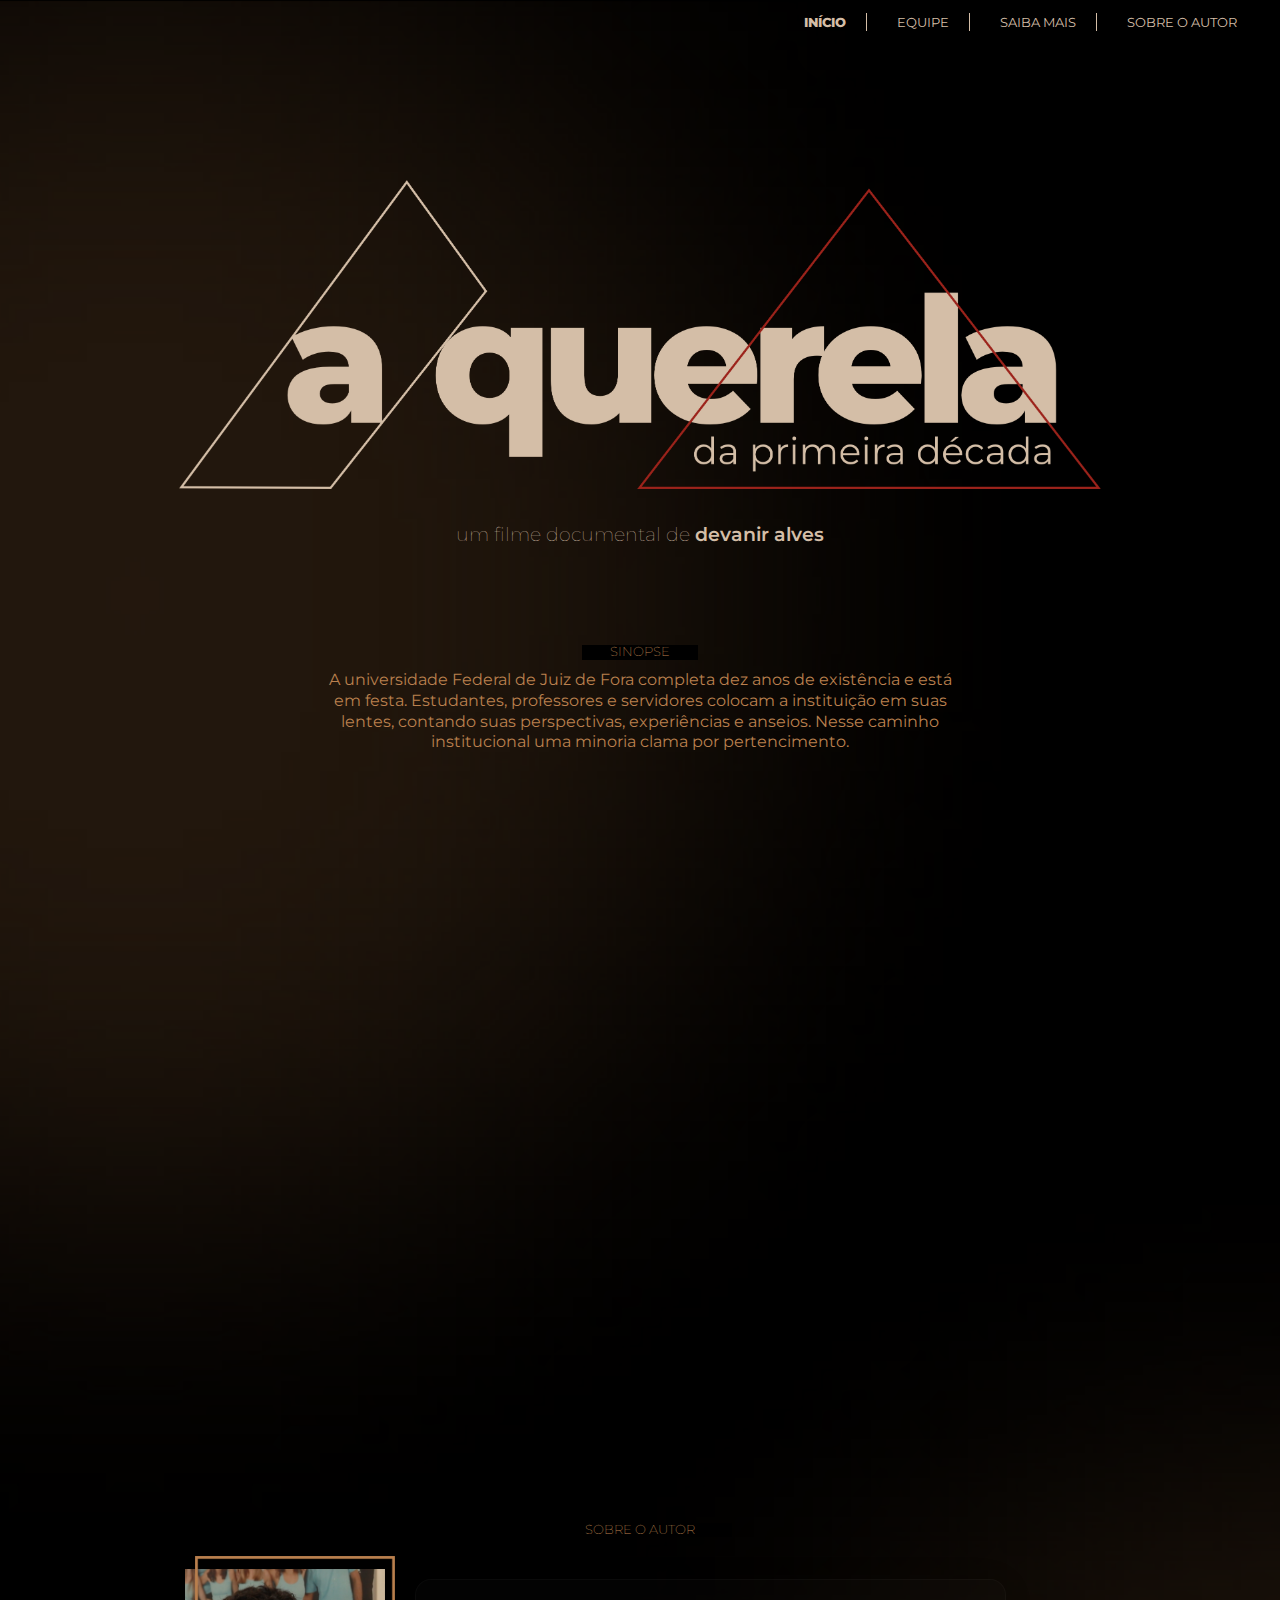
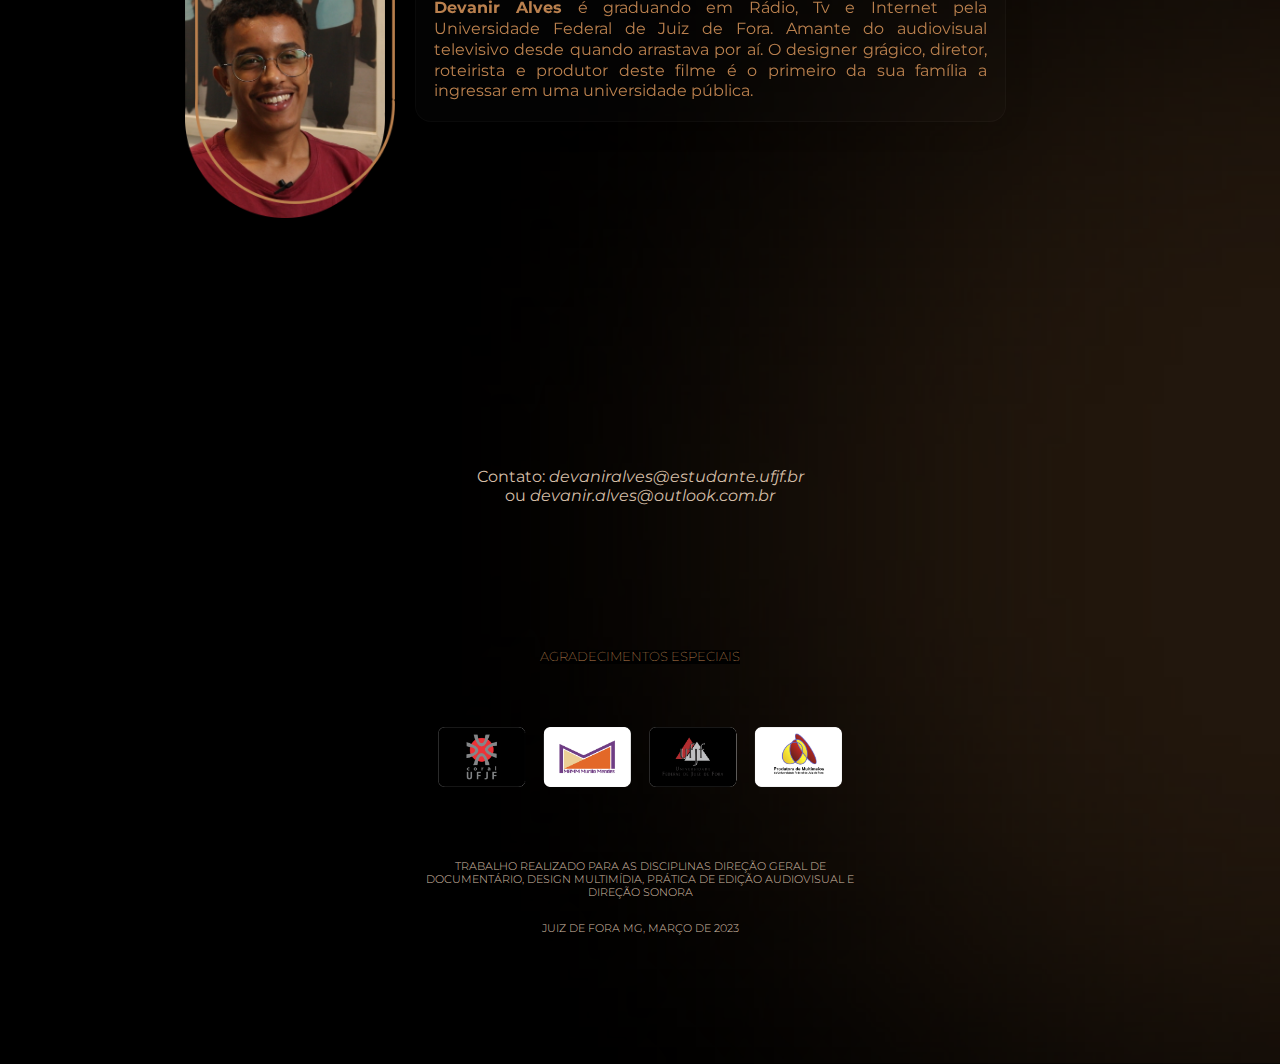
==== index.html @ d8e858ac "some changes" ====
<!DOCTYPE html>
<html lang="en">
<head>
    <meta charset="UTF-8">
    <meta http-equiv="X-UA-Compatible" content="IE=edge">
    <meta name="viewport" content="width=device-width, initial-scale=1.0">
    <link rel="stylesheet" href="css/style-basic.css">
    <link rel="stylesheet" href="css/style-index.css">
    <link rel="stylesheet" href="css/normalize.css">
    <link rel="stylesheet" href="css/responsive/responsive.css">
    <link rel="preconnect" href="https://fonts.googleapis.com">
    <link rel="preconnect" href="https://fonts.gstatic.com" crossorigin>
    <link href="https://fonts.googleapis.com/css2?family=Cinzel:wght@400;500&family=Lato:wght@300;400&family=Montserrat:wght@400;600;900&display=swap" rel="stylesheet">
    <!--[if lt IE 9]>
	<script src="https://cdnjs.cloudflare.com/ajax/libs/html5shiv/3.7.3/html5shiv-printshiv.min.js></script>
<![endif]-->
    <title>A querela</title>
</head>
<body>

    <header>
        <nav id="menu">
            <ul>
                <li><a id="index" href="index.html"> início </a></li>
                <li><a id="equipe" href="equipe.html"> equipe </a></li>
                <li><a id="saibamais" href="saibamais.html"> saiba mais </a></li>
                <li id="about-author"><a id="about" href="#author"> sobre o autor </a></li>
            </ul>
        </nav>

        <div id="area-logo">
            <div id="logo">
                <h1>a querela - da primeira década</h1>
                <img src="images/logo.png" alt="logo do documentário.">
            </div>
            <h3>um filme documental de <strong>devanir alves</strong></h3>
        </div>
    </header>

    <div class="shield-top">
        <img  id="shield-top" src="images/duplo-escudo.png">
    </div>

    <section id="sinopse">
        <h2>sinopse</h2>
        <p>
            A universidade Federal de Juiz de Fora completa dez anos de existência e está em festa. Estudantes, professores e servidores colocam a instituição em suas lentes, contando suas perspectivas, experiências e anseios. Nesse caminho institucional uma minoria clama por pertencimento.
        </p>
    </section>

    <section id="video-container">
        <iframe id="video" width="700" height="455" src="https://www.youtube.com/embed/ujbwPaSv5Ak" title="YouTube video player" frameborder="0" allow="accelerometer; autoplay; clipboard-write; encrypted-media; gyroscope; picture-in-picture; web-share" allowfullscreen></iframe>
        
        <div class="video-imgs">
            <img  id="cut-shield" src="images/escudo-cortado.png">
        </div>
    </section>

    <div class="author-img">
        <img  id="cut-shield" src="images/escudo-cortado.png">
    </div>

    <section id="author">

        <h2>sobre o autor</h2>
        <div id="author-content">
            <div id="author-photo">
                <img src="images/foto-devanir.png" alt="imagem do autor do documentário.">
                <img id="img-shield" src="images/escudo.png" alt="escudo do autor">
            </div>
            <div id="author-resume">
                <p>
                    <strong>Devanir Alves</strong> é graduando em Rádio, Tv e Internet pela Universidade Federal de Juiz de Fora. Amante do audiovisual televisivo desde quando arrastava por aí. O designer grágico, diretor, roteirista e produtor deste filme é o primeiro da sua família a ingressar em uma universidade pública.
                </p>
            </div>
        </div>
        <div id="author-contact">
            <p>
                Contato: <em>devaniralves@estudante.ufjf.br</em> 
            </p>
            <p>
                ou <em>devanir.alves@outlook.com.br</em> 
            </p>
        </div>
    </section>

    <footer>
        <h1>Agradecimentos especiais</h1>
        <img src="images/logod.png" alt="">
        <h3>Trabalho realizado para as disciplinas Direção Geral de Documentário, Design Multimídia, Prática de Edição Audiovisual e Direção Sonora</h3>
        <h2>juiz de fora mg, março de 2023</h2>
    </footer>

    <div class="back-imgs">
        <img  id="double-shield" src="images/duplo-escudo.png">
    </div>


</body>
</html>
---- css/style-basic.css ----
* {
    margin: 0;
    padding: 0;
}

body {
    font-family: 'Montserrat', 'Cinzel', sans-serif;
    background: #000 url(../images/background.png) no-repeat center;
    background-size: cover;
    margin: 5%;
    color: #D4BEA7;
    display: flex;
    flex-direction: column;
}

nav a:visited {
    color: #D4BEA7;
}

nav a:hover {
    font-weight: 800;
}

nav a {
    text-decoration: none;
    text-transform: uppercase;
    font-size: 0.8em;
    color: #D4BEA7;
}

nav ul {
    list-style: none;
    margin: 1%;
    float: right;
}

nav ul li {
    float: left;
    margin-right: 10px;
    border-right: 1px solid #D4BEA7;
    padding: 0 20px;
}

#about-author {
    border-right: 0px;
}

footer {
    width: 90%;
    margin-left: 5%;
    margin-right: 5%;
    margin-top: 5%;
    margin-bottom: 3%;
    display: flex;
    flex-direction: column;
    align-items: center;
}

footer h2 {
    text-align: center;
    margin-bottom: 1%;
    font-size: 0.7em;
    font-weight: 300;
    text-transform: uppercase;
}

footer h3 {
    text-align: center;
    font-size: 0.7em;
    font-weight: 300;
    text-transform: uppercase;
    margin: 2% 30%;
}

footer img {
    width: 35%;
    margin-top: 40px;
    margin-bottom: 50px;
    align-items: center;
}

footer h1 {
    text-transform: uppercase;
    font-weight: 200;
    font-size: 0.8em;
    text-align: center;
    margin: 2% 15%;
    background-color: #000;
    color: #BA804E;
}
---- css/style-index.css ----
#area-logo {
    width: 90%;
    display: flex;
    flex-direction: column;
    margin-left: 5%;
    margin-right: 5%;
    margin-top: 110px;
    margin-bottom: 30px;
    align-items: center;
}

#logo img {
    width: 80%;
    margin-left: 10%;
    margin-right: 10%;
    margin-top: -10px;
    align-items: center;
}

#area-logo h1 {
    text-indent: -9999px;
}

#area-logo h3{
    margin-top: 30px;
    margin-bottom: 20px;
    text-align: center;
    color: #D4BEA7;
    font-weight: 100;
    font-size: 1.2em;
}

#area-logo h3 strong {
    font-weight: 600;
}

section {
    float: left;
    display: flex;
    flex-direction: column;
    margin-left: 5%;
    margin-right: 5%;
    margin-top: 20px;
}

#sinopse {
    width: 90%;
    margin-bottom: 10px;
}

#sinopse h2 {
    padding: -5px 10px;
    margin-bottom: 10px;
    margin-left: 45%;
    margin-right: 45%;
    text-transform: uppercase;
    font-weight: 200;
    font-size: 0.8em;
    text-align: center;
    background-color: #000;
    color: #BA804E;
}

#sinopse p {
    padding: 0 250px;
    text-align: center;
    font-size: 1em;
    color: #BA804E;
    line-height: 1.3;
}


#video-container {
    width: 90%;
    align-items: center;
    margin-bottom: -150px;
}

#author {
    width: 90%;
}

#author-content {
    width: 80%;
    margin-left: 7%;
    display: flex;
    flex-direction: row;
}

#author img {
    margin-left: 20px;
    padding: 20px;
    width: 200px;
    float: left;
}

#author h2 {
    padding: -5px 10px;
    text-transform: uppercase;
    font-weight: 200;
    font-size: 0.8em;
    text-align: center;
    margin: 1% 42%;
    background-color: #000;
    color: #BA804E;
}

#author-resume {
    float: left;
    width: 60%;
    height: 60%;
    margin-top: 30px;
    margin-left: 0px;
    padding: 2% 2%;
    color: #BA804E;
    line-height: 1.3;
    text-align: justify;
    background: rgba(255, 255, 255, 0.01);
    border-radius: 16px;
    box-shadow: 0 4px 30px rgba(0, 0, 0, 0.1);
    backdrop-filter: blur(4.1px);
    -webkit-backdrop-filter: blur(4.1px);
    border: 1px solid rgba(255, 255, 255, 0.03);
}

#author-contact {
    margin-top: 20%;
    margin-bottom: 5%;
    text-align: center;
}

img#img-shield {
    margin-left: -230px;
    margin-top: -13px;
}


.back-imgs {
    width:20%;
    height: 20%;
    margin-top: -270px;
    margin-left: 1110px;
    overflow: hidden;
}

#double-shield {
    width: 400px;
}

.video-imgs {
    width:200px;
    height: 433px;
    margin-top: -420px;
    margin-left: 1200px;
    overflow: hidden;
}

.author-img {
    width:250px;
    height: 433px;
    margin-top: 300px;
    margin-bottom: -260px;
    margin-left: -120px;
    overflow: hidden;
}

#cut-shield {
    width: 250px;
}

#shield-top {
    width: 400px;
}

.shield-top {
    width:450px;
    height: 433px;
    margin-bottom: -320px;
    margin-left: -250px;
    overflow: hidden;
}

nav#menu a#index{
    font-weight: 800;
}
---- css/responsive/responsive.css ----
@media (max-width: 1357px) {
    .back-imgs {
        width: 0px;
        height: 350px;
    }

    .shield-top {
        width: 0px;
        height: 350px;
    }

    .video-imgs {
        width: 0px;
        height: 350px;
    }

    #double-shield {
        width: 0px;
    }

    .author-igm {
        width: 0px;
        height: 350px;
    }


    #cut-shield {
        width: 0px;
    }

    #shield-top {
        width: 0px;
    }

    iframe {
        width: 60%;
    }
}

@media (max-width: 1049px) {
    #img-shield {
        width: 0px;
        height: 0px;
    }

    #sinopse p {
        padding: 0 150px;
    }

    #description {
        font-size: 1em;
    }

    #contents img {
        width: 70%;
    height: 70%;
    }

    .video-imgs {
        height: 500px;
    }
}

@media (max-width: 850px) {
    iframe {
        width: 70%;
    }

    #author-content {
        width: 90%;
    }

    section ul {
        align-items: center;
        width: 70%;
        margin-left: 8%;
        margin-right: 10%;
    }

    .right-content {
        width: 60%;
        margin-left: 30%;
    }

    .left-content {
        width: 60%;
    }
}

@media (max-width: 750px){

    #sinopse h2 {
        margin-top: 50%;
    }

    #sinopse p {
        padding: 0 5px;
        text-align: center;
        font-size: 1em;
        color: #BA804E;
        line-height: 1.3;
        margin-top: 3%;
    }

    iframe {
        width: 80%;
        margin-bottom: 40%;
    }

    #author h2 {
        margin: 1% 40%;
    }

    #author-content {
        width: 90%;
    }

    #author-contact {
        margin-top: 130px;
    }

    footer h3 {
        margin: 20px 240px;
    }

    #double-shield {
        width: 0px;
    }

    #cut-shield {
        width: 0px;
    }

    #shield-top {
        width: 0px;
    }

    #production {
        margin-top: 400px;
        margin-bottom: 400px;
        width: 690px;
        margin-left: 30px;
        align-items: center;
    }

    #production h2 {
        padding: -1px 3px;
        text-align: center;
        margin: 10px 210px;
    }

    #divulgation h2 {
        padding: -1px 3px;
        text-align: center;
        margin: 10px 420px;
        align-items: center;
    }

    #divulgation {
        width: 690px;
        margin-top: 200px;
        margin-left: 30px;
        align-items: center;
    }

    #thank {
        width: 690px;
        margin-top: 100px;
        margin-left: 30px;
        align-items: center;
    }

    #making-off {
        width: 690px;
        margin-top: 100px;
        margin-left: 30px;
        align-items: center;
    }

    #making-off h2 {
        padding: -1px 3px;
        text-align: center;
        margin: 10px 120px;
        align-items: center;
    }

    #description {
        width: 510px;
        margin-left: 120px;
        margin-top: -20px;
    }

    #contents {
        margin-top: 50%;
    }

    .right-content {
        margin-left: 190px;
        }

    .back-imgs {
        width: 0px;
        height: 250px;
    }

    .shield-top {
        width: 0px;
        height: 0px;
    }

    .video-imgs {
        width: 0px;
        height: 0px;
    }

    #double-shield {
        width: 0px;
    }

    .author-igm {
        width: 0px;
        height: 0px;
    }

    #double-shield {
        width: 0px;
    }

    #cut-shield {
        width: 0px;
    }

    #shield-top {
        width: 0px;
    }

    footer img {
        width: 60%;
    }

    footer h3 {
        width: 50%;
    }
}

@media (max-width: 582px) {
    nav {
        width: 90%;
        margin-left: 5%;
        margin-right: 5%;
    }

    nav a {
        font-size: 0.4em;
    }

    #sinopse {
        margin-top: 40%;
    }

    #sinopse h2 {
        margin: 40% 40% 5% 40%;
    }

    #area-logo h3 {
        font-size: 0.8em;

    }

    #sinopse p {
        font-size: 0.8em;
    }

    iframe {
        margin-top: 10%;
        height: 60%;
    }

    #author h2 {
        margin: 1% 34%;
    }

    #author img {
        width: 30%;
        margin-left: 30%;
    }

    #author-content {
        margin-left: 5%;
        display: flex;
        flex-direction: column;
        align-items: center;
    }

    #author-resume p {
        width: 135%;
        margin-left: -17%;
        font-size: 0.8em;
    }

    #author-contact {
        font-size: 0.7em;
        margin-bottom: 30%;
    }

    footer h3 {
        width: 75%;
    }

    #description {
        width: 80%;
        margin: 5% 10% 35% 10%;
        font-size: 0.7em;
    }

    #production, #divulgation, #making-off {
        width: 90%;
        margin: 70% 5% 50% 5%;
        font-size: 0.65em;
    }

    #production h2 {
        margin: 3% 30%;
    }

    #thank {
        width: 90%;
        margin: -40% 5% -20% 5%;
        font-size: 0.65em;
    }

    #contents img {
        width: 70%;
        height: 70%;
        border-radius: 5px;
    }

    .right-content {
        width: 80%;
        margin-left: 5%;
        font-size: 0.8em;
    }

    .left-content {
        width: 80%;
        margin-left: 5%;
        font-size: 0.8em;
    }

    #contents {
        margin-bottom: 0%;
    }
}
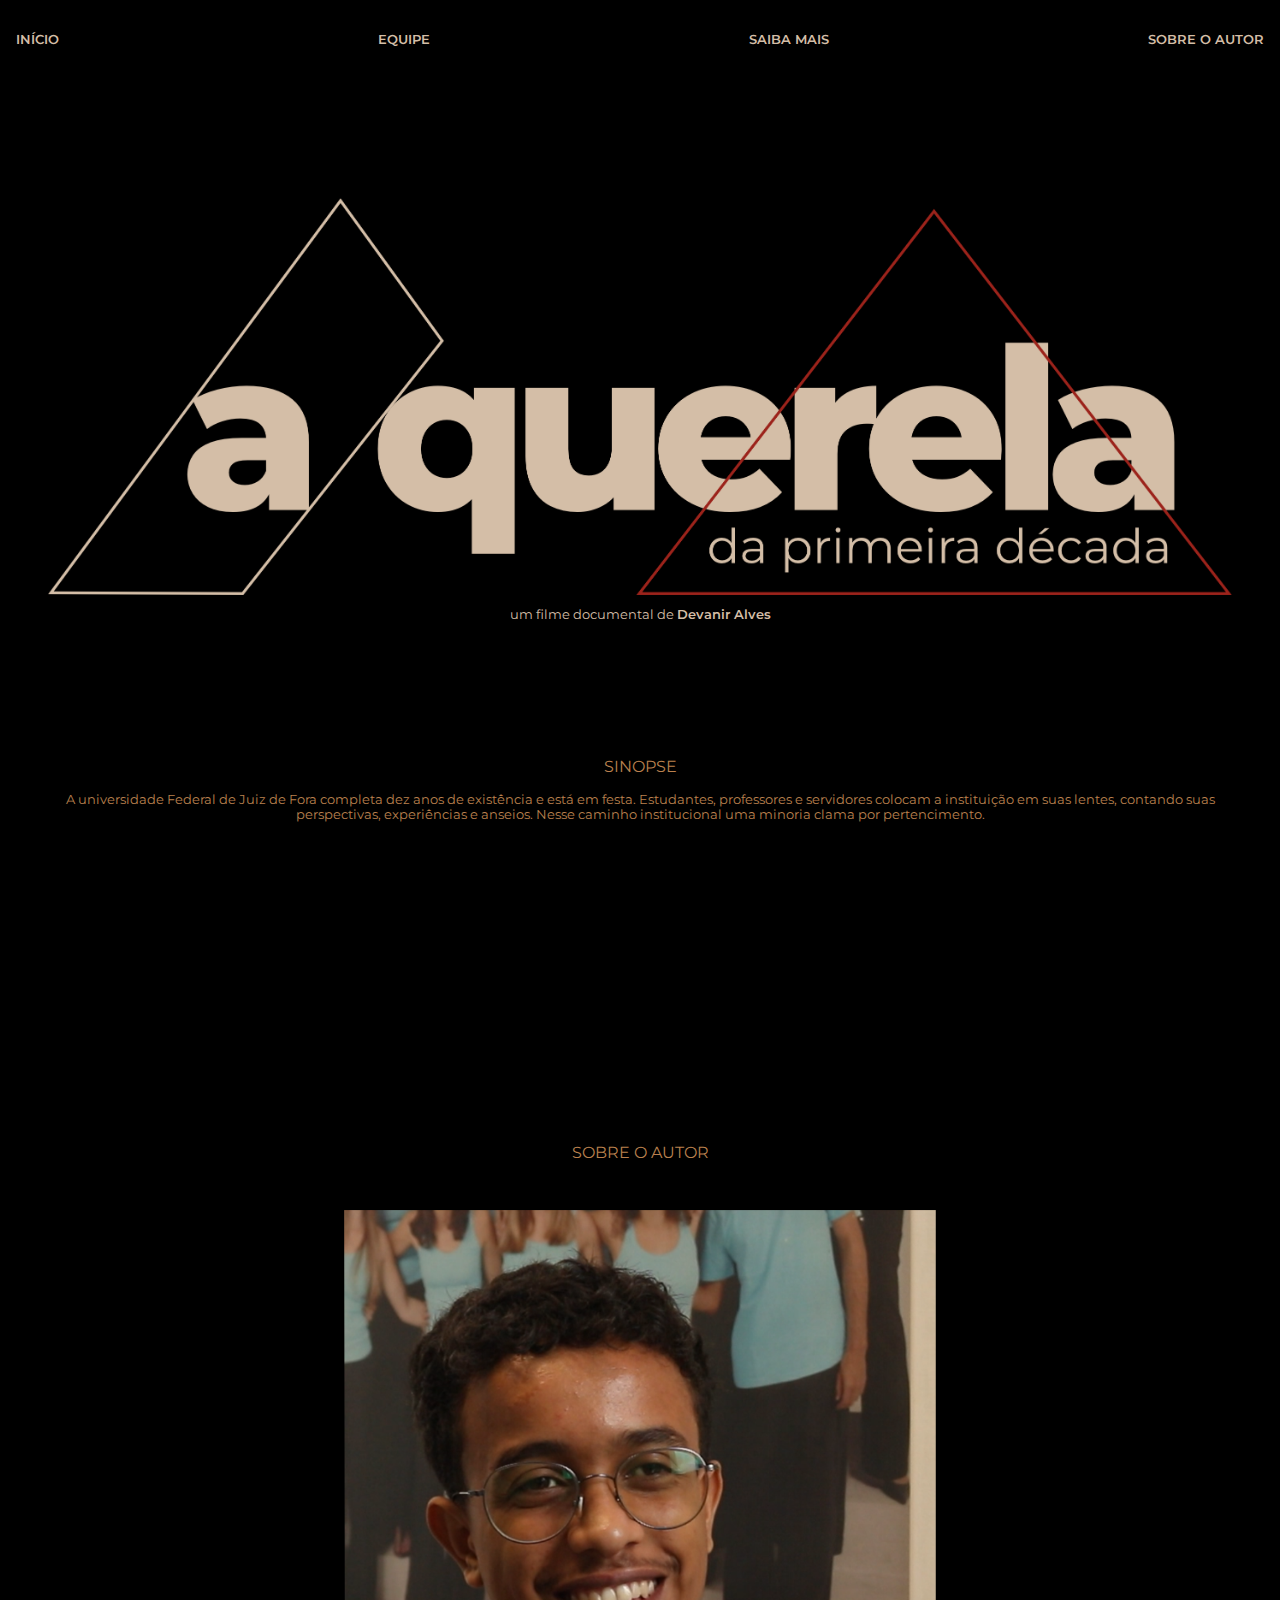
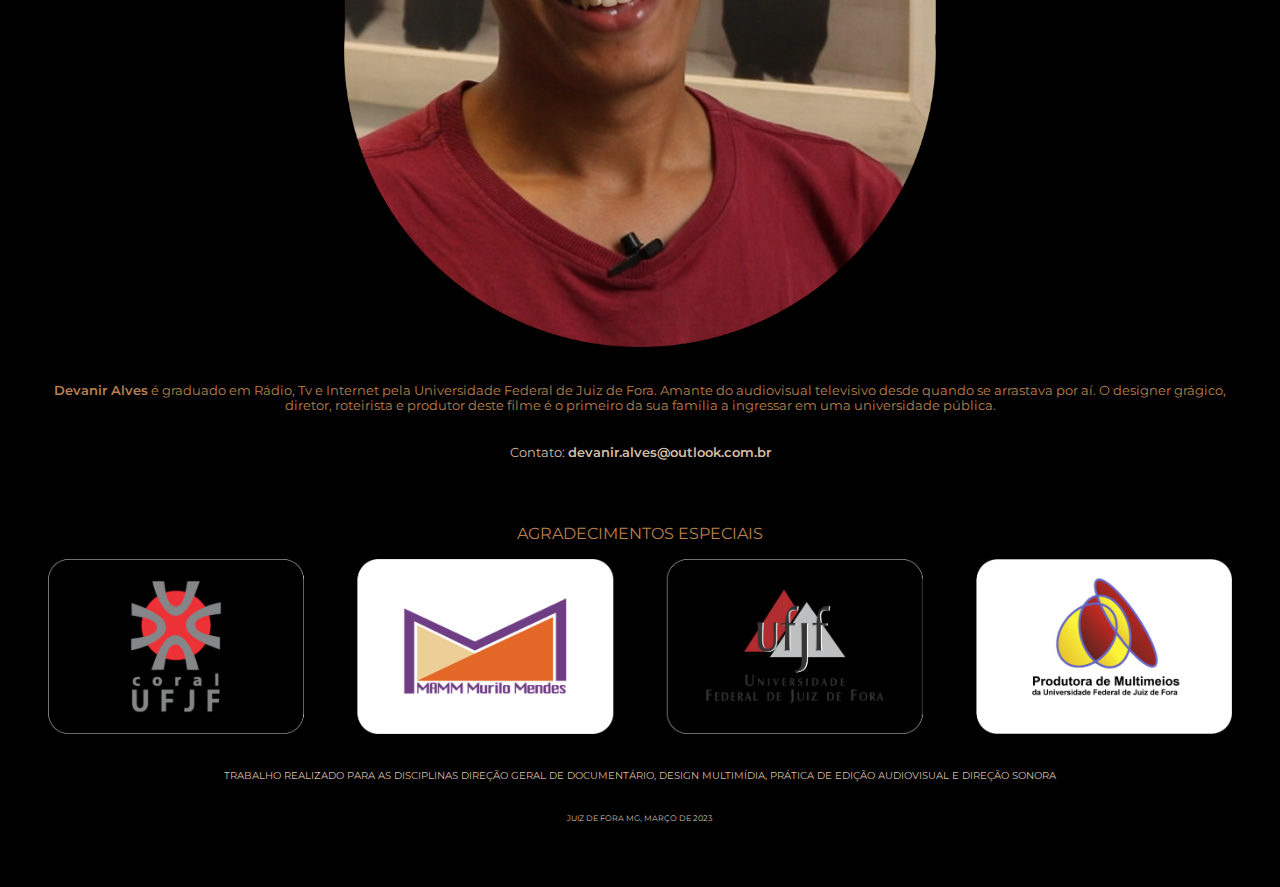
==== commit 24540268: "feat: new scss style sheets" ====
--- a/index.html
+++ b/index.html
@@ -1,100 +1,62 @@
-<!DOCTYPE html>
-<html lang="en">
-<head>
-    <meta charset="UTF-8">
-    <meta http-equiv="X-UA-Compatible" content="IE=edge">
-    <meta name="viewport" content="width=device-width, initial-scale=1.0">
-    <link rel="stylesheet" href="css/style-basic.css">
-    <link rel="stylesheet" href="css/style-index.css">
-    <link rel="stylesheet" href="css/normalize.css">
-    <link rel="stylesheet" href="css/responsive/responsive.css">
-    <link rel="preconnect" href="https://fonts.googleapis.com">
-    <link rel="preconnect" href="https://fonts.gstatic.com" crossorigin>
-    <link href="https://fonts.googleapis.com/css2?family=Cinzel:wght@400;500&family=Lato:wght@300;400&family=Montserrat:wght@400;600;900&display=swap" rel="stylesheet">
-    <!--[if lt IE 9]>
-	<script src="https://cdnjs.cloudflare.com/ajax/libs/html5shiv/3.7.3/html5shiv-printshiv.min.js></script>
-<![endif]-->
-    <title>A querela</title>
-</head>
-<body>
-
-    <header>
-        <nav id="menu">
-            <ul>
-                <li><a id="index" href="index.html"> início </a></li>
-                <li><a id="equipe" href="equipe.html"> equipe </a></li>
-                <li><a id="saibamais" href="saibamais.html"> saiba mais </a></li>
-                <li id="about-author"><a id="about" href="#author"> sobre o autor </a></li>
-            </ul>
-        </nav>
-
-        <div id="area-logo">
-            <div id="logo">
-                <h1>a querela - da primeira década</h1>
-                <img src="images/logo.png" alt="logo do documentário.">
-            </div>
-            <h3>um filme documental de <strong>devanir alves</strong></h3>
-        </div>
-    </header>
-
-    <div class="shield-top">
-        <img  id="shield-top" src="images/duplo-escudo.png">
-    </div>
-
-    <section id="sinopse">
-        <h2>sinopse</h2>
-        <p>
-            A universidade Federal de Juiz de Fora completa dez anos de existência e está em festa. Estudantes, professores e servidores colocam a instituição em suas lentes, contando suas perspectivas, experiências e anseios. Nesse caminho institucional uma minoria clama por pertencimento.
-        </p>
-    </section>
-
-    <section id="video-container">
-        <iframe id="video" width="700" height="455" src="https://www.youtube.com/embed/ujbwPaSv5Ak" title="YouTube video player" frameborder="0" allow="accelerometer; autoplay; clipboard-write; encrypted-media; gyroscope; picture-in-picture; web-share" allowfullscreen></iframe>
-        
-        <div class="video-imgs">
-            <img  id="cut-shield" src="images/escudo-cortado.png">
-        </div>
-    </section>
-
-    <div class="author-img">
-        <img  id="cut-shield" src="images/escudo-cortado.png">
-    </div>
-
-    <section id="author">
-
-        <h2>sobre o autor</h2>
-        <div id="author-content">
-            <div id="author-photo">
-                <img src="images/foto-devanir.png" alt="imagem do autor do documentário.">
-                <img id="img-shield" src="images/escudo.png" alt="escudo do autor">
-            </div>
-            <div id="author-resume">
-                <p>
-                    <strong>Devanir Alves</strong> é graduando em Rádio, Tv e Internet pela Universidade Federal de Juiz de Fora. Amante do audiovisual televisivo desde quando arrastava por aí. O designer grágico, diretor, roteirista e produtor deste filme é o primeiro da sua família a ingressar em uma universidade pública.
-                </p>
-            </div>
-        </div>
-        <div id="author-contact">
-            <p>
-                Contato: <em>devaniralves@estudante.ufjf.br</em> 
-            </p>
-            <p>
-                ou <em>devanir.alves@outlook.com.br</em> 
-            </p>
-        </div>
-    </section>
-
-    <footer>
-        <h1>Agradecimentos especiais</h1>
-        <img src="images/logod.png" alt="">
-        <h3>Trabalho realizado para as disciplinas Direção Geral de Documentário, Design Multimídia, Prática de Edição Audiovisual e Direção Sonora</h3>
-        <h2>juiz de fora mg, março de 2023</h2>
-    </footer>
-
-    <div class="back-imgs">
-        <img  id="double-shield" src="images/duplo-escudo.png">
-    </div>
-
-
-</body>
+<!DOCTYPE html>
+<html lang="en">
+<head>
+    <meta charset="UTF-8">
+    <meta name="viewport" content="width=device-width, initial-scale=1.0">
+    <link rel="preconnect" href="https://fonts.googleapis.com">
+    <link rel="preconnect" href="https://fonts.gstatic.com" crossorigin>
+    <link href="https://fonts.googleapis.com/css2?family=Cinzel:wght@400;500&family=Lato:wght@300;400&family=Montserrat:wght@400;600;900&display=swap" rel="stylesheet">
+    <link rel="stylesheet" href="./css/style.css">
+    <title>a querela</title>
+</head>
+<body>
+    <header>
+        <nav>
+            <a href="index.html">Início</a>
+            <a href="team.html">Equipe</a>
+            <a href="knowmore.html">Saiba Mais</a>
+            <a href="#author">Sobre o Autor</a>
+        </nav>
+    </header>
+
+    <section id="landing">
+        <div id="logo">
+        <img src="images/logo.png" alt="documentário a querela">
+        </div>
+        <h3>um filme documental de <span>Devanir Alves</span></h3>
+    </section>
+
+    <section id="sinopse">
+        <h2>Sinopse</h2>
+        <p>
+            A universidade Federal de Juiz de Fora completa dez anos de existência e está em festa. Estudantes, professores e servidores colocam a instituição em suas lentes, contando suas perspectivas, experiências e anseios. Nesse caminho institucional uma minoria clama por pertencimento.
+        </p>
+        <div id="video-container">
+            <iframe id="video" width="700" height="455" src="https://www.youtube.com/embed/ujbwPaSv5Ak" title="YouTube video player" frameborder="0" allow="accelerometer; autoplay; clipboard-write; encrypted-media; gyroscope; picture-in-picture; web-share" allowfullscreen></iframe>
+        </div>
+    </section>
+
+    <section id="author">
+        <h2>Sobre o Autor</h2>
+        <div id="author-img-container">
+            <img src="images/foto-devanir.png" alt="imagem do autor do documentário.">
+            <img id="img-shield" src="images/escudo.png" alt="escudo do autor">
+        </div>
+        <div id="author-resume">
+            <p><span>Devanir Alves</span> é graduado em Rádio, Tv e Internet pela Universidade Federal de Juiz de Fora. Amante do audiovisual televisivo desde quando se arrastava por aí. O designer grágico, diretor, roteirista e produtor deste filme é o primeiro da sua família a ingressar em uma universidade pública.</p>
+        </div>
+
+        <div id="author-contact">
+            <p>Contato: <span>devanir.alves@outlook.com.br</span></p>
+        </div>
+    </section>
+
+    <footer>
+        <h2>Agradecimentos Especiais</h2>
+        <img src="images/logod.png" alt="agradecimentos especiais do autor">
+        <h3>Trabalho realizado para as disciplinas Direção Geral de Documentário, Design Multimídia, Prática de Edição Audiovisual e Direção Sonora</h3>
+        <h4>juiz de fora mg, março de 2023</h4>
+    </footer>
+
+</body>
 </html>--- a/css/style.css
+++ b/css/style.css
@@ -0,0 +1,287 @@
+* {
+  box-sizing: border-box;
+  margin: 0;
+  padding: 0;
+  font-family: "Montserrat", "Cinzel", sans-serif;
+}
+
+body {
+  background-color: #000;
+  color: #FFF;
+}
+
+section {
+  margin: 0 3rem;
+  padding-top: 15vh;
+}
+
+header {
+  margin: 2rem 1rem 0rem 1rem;
+}
+header nav {
+  display: flex;
+  justify-content: space-between;
+}
+header a {
+  font-size: 0.8rem;
+  font-weight: 600;
+  color: #D4BEA7;
+  text-transform: uppercase;
+  text-decoration: none;
+}
+
+#area-logo {
+  display: flex;
+  flex-direction: column;
+  align-items: center;
+}
+#area-logo img {
+  width: 80%;
+}
+#area-logo h3 {
+  margin-top: 0.5rem;
+  margin-bottom: 4rem;
+  color: #D4BEA7;
+  text-align: center;
+  font-size: 0.8rem;
+  font-weight: 400;
+}
+#area-logo h3 span {
+  font-weight: 600;
+}
+#area-logo h4 {
+  font-weight: 400;
+  color: #BA804E;
+  font-size: 0.8rem;
+}
+
+#landing {
+  margin-top: 1rem;
+  display: flex;
+  flex-direction: column;
+  align-content: start;
+}
+#landing img {
+  width: 100%;
+}
+#landing h3 {
+  margin-top: 0.5rem;
+  color: #D4BEA7;
+  text-align: center;
+  font-size: 0.8rem;
+  font-weight: 400;
+}
+#landing h3 span {
+  font-weight: 600;
+}
+
+#sinopse {
+  text-align: center;
+  color: #BA804E;
+}
+#sinopse h2 {
+  text-transform: uppercase;
+  font-weight: 400;
+  margin-bottom: 1rem;
+  font-size: 1rem;
+}
+#sinopse p {
+  font-size: 0.8rem;
+}
+#sinopse #video-container {
+  margin-top: 2rem;
+}
+#sinopse #video-container iframe {
+  width: 100%;
+  height: auto;
+}
+
+#author {
+  text-align: center;
+  color: #BA804E;
+}
+#author h2 {
+  text-transform: uppercase;
+  font-weight: 400;
+  margin-bottom: 1rem;
+  font-size: 1rem;
+}
+#author #author-img-container img {
+  margin: 2rem 0;
+  width: 50%;
+}
+#author #author-img-container #img-shield {
+  display: none;
+}
+#author #author-resume p {
+  font-size: 0.8rem;
+  margin-bottom: 2rem;
+}
+#author #author-resume p span {
+  font-weight: 600;
+}
+#author #author-contact {
+  color: #D4BEA7;
+  font-size: 0.8rem;
+  margin-bottom: 2rem;
+}
+#author #author-contact span {
+  font-weight: 600;
+}
+
+#production {
+  text-align: center;
+  font-weight: 400;
+}
+#production h3 {
+  color: #BA804E;
+  text-transform: uppercase;
+  font-weight: 400;
+  margin-bottom: 2rem;
+  font-size: 1rem;
+}
+#production ul {
+  font-size: 0.8rem;
+  color: #D4BEA7;
+  list-style-type: none;
+}
+#production ul span {
+  font-weight: 600;
+}
+#production ul li {
+  margin: 0.8rem 0;
+}
+
+#divulgation {
+  text-align: center;
+  font-weight: 400;
+}
+#divulgation h3 {
+  color: #BA804E;
+  text-transform: uppercase;
+  font-weight: 400;
+  margin-bottom: 2rem;
+  font-size: 1rem;
+}
+#divulgation ul {
+  font-size: 0.8rem;
+  color: #D4BEA7;
+  list-style-type: none;
+}
+#divulgation ul span {
+  font-weight: 600;
+}
+#divulgation ul li {
+  margin: 0.8rem 0;
+}
+
+#thanks {
+  text-align: center;
+  font-weight: 400;
+}
+#thanks h3 {
+  color: #BA804E;
+  text-transform: uppercase;
+  font-weight: 400;
+  margin-bottom: 2rem;
+  font-size: 1rem;
+}
+#thanks ul {
+  font-size: 0.8rem;
+  color: #D4BEA7;
+  list-style-type: none;
+}
+#thanks ul span {
+  font-weight: 600;
+}
+#thanks ul li {
+  margin: 0.8rem 0;
+}
+
+#making-off h3 {
+  text-align: center;
+  color: #BA804E;
+  text-transform: uppercase;
+  font-weight: 400;
+  margin-bottom: 2rem;
+  font-size: 1rem;
+}
+
+.gallery {
+  display: flex;
+  gap: 1rem;
+  flex-wrap: wrap;
+  justify-content: center;
+  padding: 1rem;
+}
+
+.gallery__column {
+  display: flex;
+  flex-direction: column;
+  gap: 1rem;
+  flex: 1;
+  min-width: 15.6rem;
+}
+
+.gallery__thumb {
+  position: relative;
+  overflow: hidden;
+  border-radius: 0.5rem;
+  box-shadow: 0 0.25rem 0.5rem rgba(0, 0, 0, 0.2);
+}
+.gallery__thumb:hover .gallery__image {
+  transform: scale(1.1);
+}
+.gallery__thumb:hover .gallery__caption {
+  opacity: 1;
+}
+
+.gallery__image {
+  width: 100%;
+  height: auto;
+  display: block;
+  transition: transform 0.3s ease;
+}
+
+.gallery__caption {
+  position: absolute;
+  bottom: 0;
+  left: 0;
+  width: 100%;
+  padding: 0.5rem;
+  background: rgba(0, 0, 0, 0.7);
+  color: #fff;
+  text-align: center;
+  font-size: 0.8rem;
+  opacity: 0;
+  transition: opacity 0.3s ease;
+}
+
+footer {
+  margin: 4rem 3rem;
+  text-align: center;
+  color: #D4BEA7;
+}
+footer h2 {
+  text-transform: uppercase;
+  font-weight: 400;
+  color: #BA804E;
+  margin: 1rem 0;
+  font-size: 1rem;
+}
+footer img {
+  width: 100%;
+}
+footer h3 {
+  margin: 2rem 0;
+  text-transform: uppercase;
+  font-size: 0.6rem;
+  font-weight: 400;
+}
+footer h4 {
+  text-transform: uppercase;
+  font-size: 0.5rem;
+  font-weight: 400;
+}
+
+/*# sourceMappingURL=style.css.map */
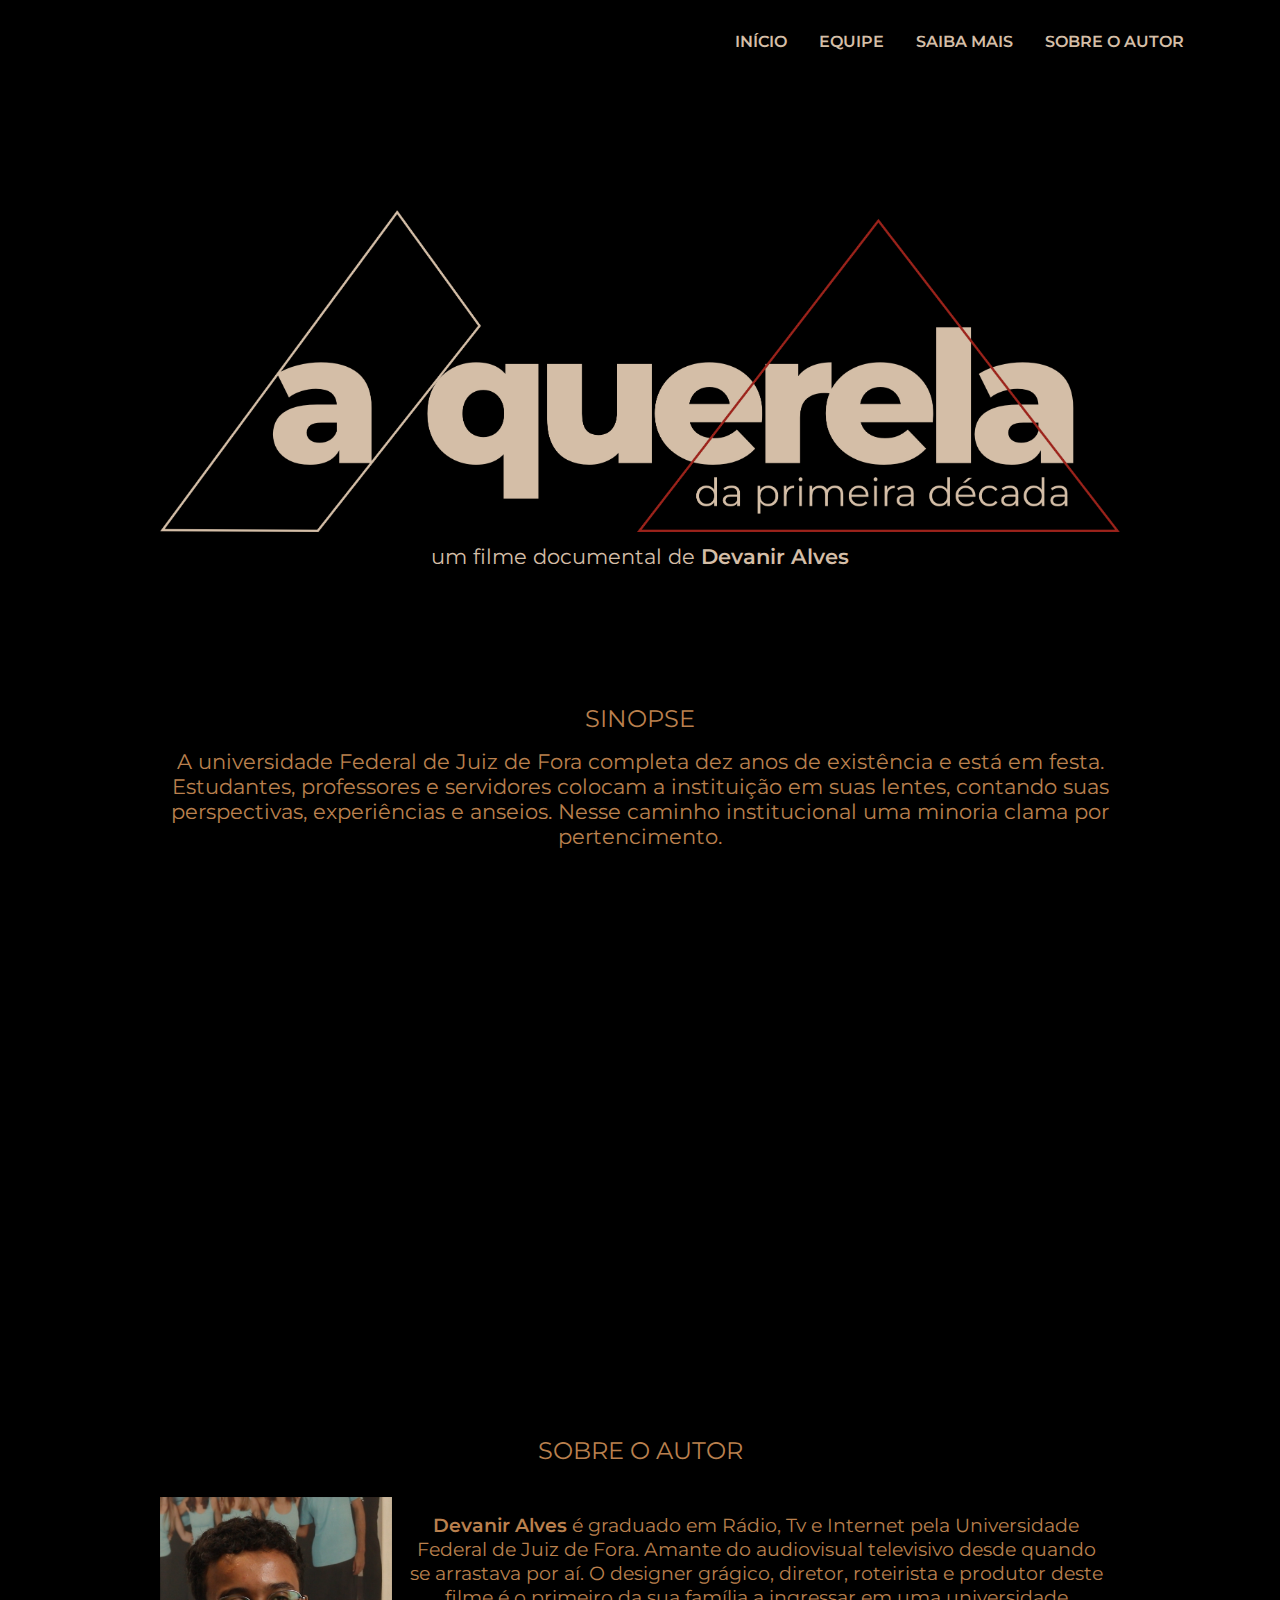
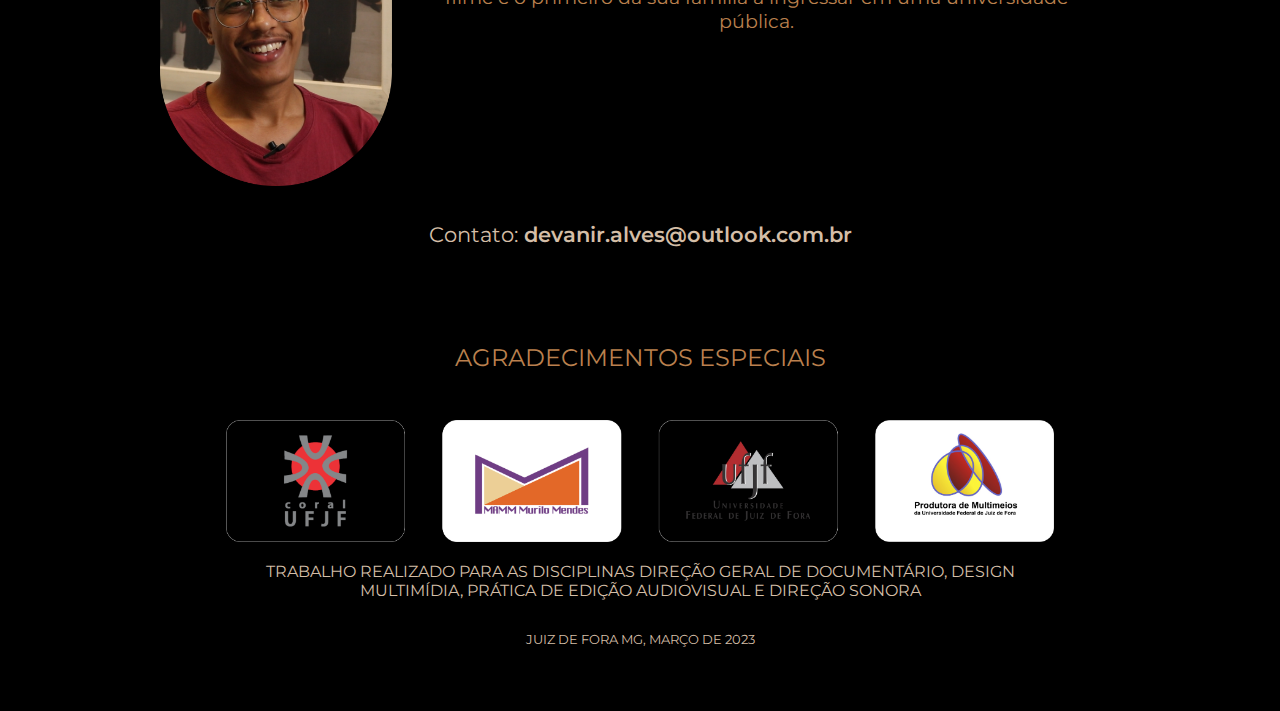
==== commit abb383d5: "feat:responsive design applied" ====
--- a/index.html
+++ b/index.html
@@ -27,25 +27,32 @@
     </section>
 
     <section id="sinopse">
+
         <h2>Sinopse</h2>
+
+        <div class="background-img" id="sinopse-shield">
+            <img src="/images/duplo-escudo.png">
+        </div>
+
         <p>
             A universidade Federal de Juiz de Fora completa dez anos de existência e está em festa. Estudantes, professores e servidores colocam a instituição em suas lentes, contando suas perspectivas, experiências e anseios. Nesse caminho institucional uma minoria clama por pertencimento.
         </p>
         <div id="video-container">
-            <iframe id="video" width="700" height="455" src="https://www.youtube.com/embed/ujbwPaSv5Ak" title="YouTube video player" frameborder="0" allow="accelerometer; autoplay; clipboard-write; encrypted-media; gyroscope; picture-in-picture; web-share" allowfullscreen></iframe>
+            <iframe src="https://www.youtube.com/embed/4o6_DykJuvA?si=4KSuhz7Y2lfkAO5K" title="YouTube video player" frameborder="0" allow="accelerometer; autoplay; clipboard-write; encrypted-media; gyroscope; picture-in-picture; web-share" referrerpolicy="strict-origin-when-cross-origin" allowfullscreen></iframe>
         </div>
     </section>
 
     <section id="author">
         <h2>Sobre o Autor</h2>
-        <div id="author-img-container">
-            <img src="images/foto-devanir.png" alt="imagem do autor do documentário.">
-            <img id="img-shield" src="images/escudo.png" alt="escudo do autor">
+        <div id="author-container">
+            <div id="author-img-container">
+                <img src="images/foto-devanir.png" alt="imagem do autor do documentário.">
+                <img id="img-shield" src="images/escudo.png" alt="escudo do autor">
+            </div>
+            <div id="author-resume">
+                <p><span>Devanir Alves</span> é graduado em Rádio, Tv e Internet pela Universidade Federal de Juiz de Fora. Amante do audiovisual televisivo desde quando se arrastava por aí. O designer grágico, diretor, roteirista e produtor deste filme é o primeiro da sua família a ingressar em uma universidade pública.</p>
+            </div>
         </div>
-        <div id="author-resume">
-            <p><span>Devanir Alves</span> é graduado em Rádio, Tv e Internet pela Universidade Federal de Juiz de Fora. Amante do audiovisual televisivo desde quando se arrastava por aí. O designer grágico, diretor, roteirista e produtor deste filme é o primeiro da sua família a ingressar em uma universidade pública.</p>
-        </div>
-
         <div id="author-contact">
             <p>Contato: <span>devanir.alves@outlook.com.br</span></p>
         </div>
--- a/css/style.css
+++ b/css/style.css
@@ -14,9 +14,16 @@
   margin: 0 3rem;
   padding-top: 15vh;
 }
+@media screen and (min-width: 1024px) {
+  section {
+    margin: 0 10rem;
+  }
+}
 
 header {
   margin: 2rem 1rem 0rem 1rem;
+  padding: 0 1.1rem 0.5rem;
+  border-bottom: 1px solid #BA804E;
 }
 header nav {
   display: flex;
@@ -28,6 +35,30 @@
   color: #D4BEA7;
   text-transform: uppercase;
   text-decoration: none;
+}
+@media screen and (min-width: 600px) {
+  header {
+    padding: 0rem 2rem 0.5rem;
+  }
+  header a {
+    font-size: 1rem;
+  }
+}
+@media screen and (min-width: 768px) {
+  header {
+    padding: 0rem 4rem 0.5rem;
+  }
+}
+@media screen and (min-width: 1024px) {
+  header {
+    border: none;
+  }
+  header nav {
+    justify-content: end;
+  }
+  header nav a {
+    margin: 0 1rem;
+  }
 }
 
 #area-logo {
@@ -36,7 +67,7 @@
   align-items: center;
 }
 #area-logo img {
-  width: 80%;
+  width: 100%;
 }
 #area-logo h3 {
   margin-top: 0.5rem;
@@ -53,6 +84,22 @@
   font-weight: 400;
   color: #BA804E;
   font-size: 0.8rem;
+}
+#area-logo p {
+  text-align: center;
+  color: #BA804E;
+  font-size: 0.8rem;
+}
+@media screen and (min-width: 600px) {
+  #area-logo h3 {
+    font-size: 1rem;
+  }
+  #area-logo h4 {
+    font-size: 1rem;
+  }
+  #area-logo p {
+    font-size: 1rem;
+  }
 }
 
 #landing {
@@ -74,11 +121,24 @@
 #landing h3 span {
   font-weight: 600;
 }
+@media screen and (min-width: 600px) {
+  #landing h3 {
+    font-size: 1rem;
+  }
+}
+@media screen and (min-width: 1024px) {
+  #landing h3 {
+    font-size: 1.3rem;
+  }
+}
 
 #sinopse {
   text-align: center;
   color: #BA804E;
 }
+#sinopse #sinopse-shield {
+  display: none;
+}
 #sinopse h2 {
   text-transform: uppercase;
   font-weight: 400;
@@ -89,11 +149,31 @@
   font-size: 0.8rem;
 }
 #sinopse #video-container {
-  margin-top: 2rem;
+  margin-top: 3rem;
 }
 #sinopse #video-container iframe {
   width: 100%;
-  height: auto;
+  height: 40vh;
+}
+@media screen and (min-width: 600px) {
+  #sinopse h2 {
+    font-size: 1.3rem;
+  }
+  #sinopse p {
+    font-size: 1rem;
+  }
+}
+@media screen and (min-width: 1024px) {
+  #sinopse h2 {
+    font-size: 1.5rem;
+  }
+  #sinopse p {
+    font-size: 1.3rem;
+  }
+  #sinopse #video-container iframe {
+    width: 70%;
+    height: 25rem;
+  }
 }
 
 #author {
@@ -128,6 +208,94 @@
 #author #author-contact span {
   font-weight: 600;
 }
+@media screen and (min-width: 600px) {
+  #author h2 {
+    font-size: 1.3rem;
+  }
+  #author #author-resume p {
+    font-size: 1rem;
+  }
+  #author #author-contact p {
+    font-size: 1rem;
+  }
+}
+@media screen and (min-width: 1024px) {
+  #author h2 {
+    font-size: 1.5rem;
+  }
+  #author #author-container {
+    margin: 2rem 0;
+    display: flex;
+    justify-content: space-evenly;
+  }
+  #author #author-container #author-img-container {
+    flex: 1;
+  }
+  #author #author-container #author-img-container img {
+    margin: 0;
+    width: 100%;
+  }
+  #author #author-container #author-resume {
+    flex: 3;
+    padding: 1rem;
+  }
+  #author #author-container #author-resume p {
+    font-size: 1.2rem;
+  }
+  #author #author-contact p {
+    font-size: 1.3rem;
+  }
+}
+
+#contents {
+  display: flex;
+  flex-direction: column;
+  text-align: center;
+}
+#contents p {
+  margin-bottom: 4rem;
+  color: #BA804E;
+}
+#contents .right-content, #contents .left-content {
+  flex: 1;
+  margin-bottom: 3rem;
+  padding: 3rem 1rem 1rem;
+  border: 1px solid #BA804E;
+  border-radius: 2rem;
+  height: fit-content;
+}
+#contents .right-content img, #contents .left-content img {
+  width: 100%;
+  border-radius: 1rem;
+  margin-bottom: 2rem;
+}
+#contents .right-content .link a, #contents .left-content .link a {
+  text-decoration: none;
+  font-size: 0.8rem;
+  color: #D4BEA7;
+}
+#contents .right-content .link p, #contents .left-content .link p {
+  margin-top: 2rem;
+  font-size: 0.8rem;
+}
+@media screen and (min-width: 768px) {
+  #contents {
+    display: grid;
+    grid-template-columns: repeat(3, 1fr);
+    gap: 1rem;
+  }
+  #contents .right-content, #contents .left-content {
+    height: auto;
+    margin-bottom: 1rem;
+    display: flex;
+    flex-direction: column;
+    justify-content: space-evenly;
+    padding: 1rem;
+  }
+  #contents .right-content .link a, #contents .left-content .link a {
+    font-size: 0.6rem;
+  }
+}
 
 #production {
   text-align: center;
@@ -151,6 +319,14 @@
 #production ul li {
   margin: 0.8rem 0;
 }
+@media screen and (min-width: 600px) {
+  #production h3 {
+    font-size: 1.3rem;
+  }
+  #production ul {
+    font-size: 1rem;
+  }
+}
 
 #divulgation {
   text-align: center;
@@ -174,6 +350,14 @@
 #divulgation ul li {
   margin: 0.8rem 0;
 }
+@media screen and (min-width: 600px) {
+  #divulgation h3 {
+    font-size: 1.3rem;
+  }
+  #divulgation ul {
+    font-size: 1rem;
+  }
+}
 
 #thanks {
   text-align: center;
@@ -197,6 +381,14 @@
 #thanks ul li {
   margin: 0.8rem 0;
 }
+@media screen and (min-width: 600px) {
+  #thanks h3 {
+    font-size: 1.3rem;
+  }
+  #thanks ul {
+    font-size: 1rem;
+  }
+}
 
 #making-off h3 {
   text-align: center;
@@ -205,6 +397,11 @@
   font-weight: 400;
   margin-bottom: 2rem;
   font-size: 1rem;
+}
+@media screen and (min-width: 600px) {
+  #making-off h3 {
+    font-size: 1.3rem;
+  }
 }
 
 .gallery {
@@ -283,5 +480,34 @@
   font-size: 0.5rem;
   font-weight: 400;
 }
+@media screen and (min-width: 600px) {
+  footer {
+    margin-top: 6rem;
+  }
+  footer h3 {
+    margin: 1rem 2rem;
+    font-size: 0.8rem;
+  }
+  footer h4 {
+    font-size: 0.6rem;
+  }
+}
+@media screen and (min-width: 1024px) {
+  footer h2 {
+    margin-bottom: 3rem;
+    font-size: 1.5rem;
+  }
+  footer img {
+    width: 70%;
+  }
+  footer h3 {
+    padding: 0 10rem;
+    margin-bottom: 2rem;
+    font-size: 1rem;
+  }
+  footer h4 {
+    font-size: 0.8rem;
+  }
+}
 
 /*# sourceMappingURL=style.css.map */
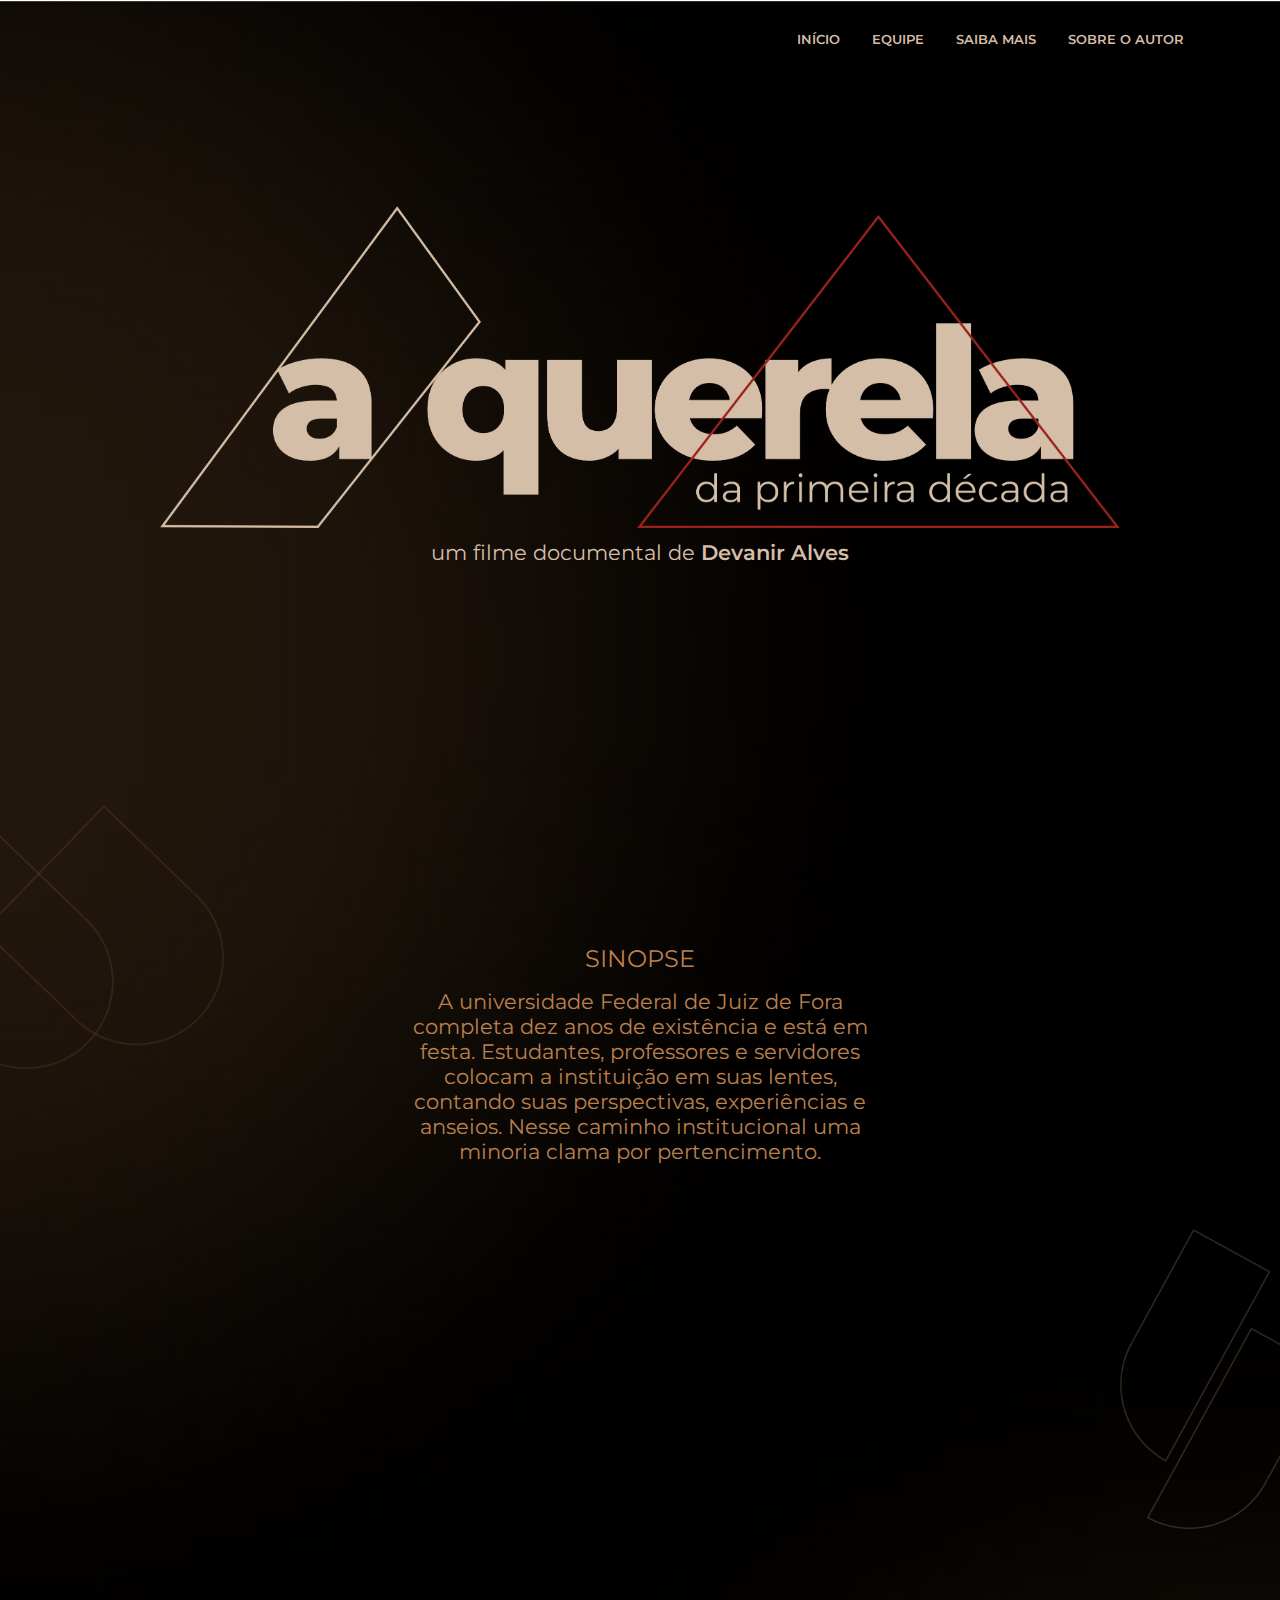
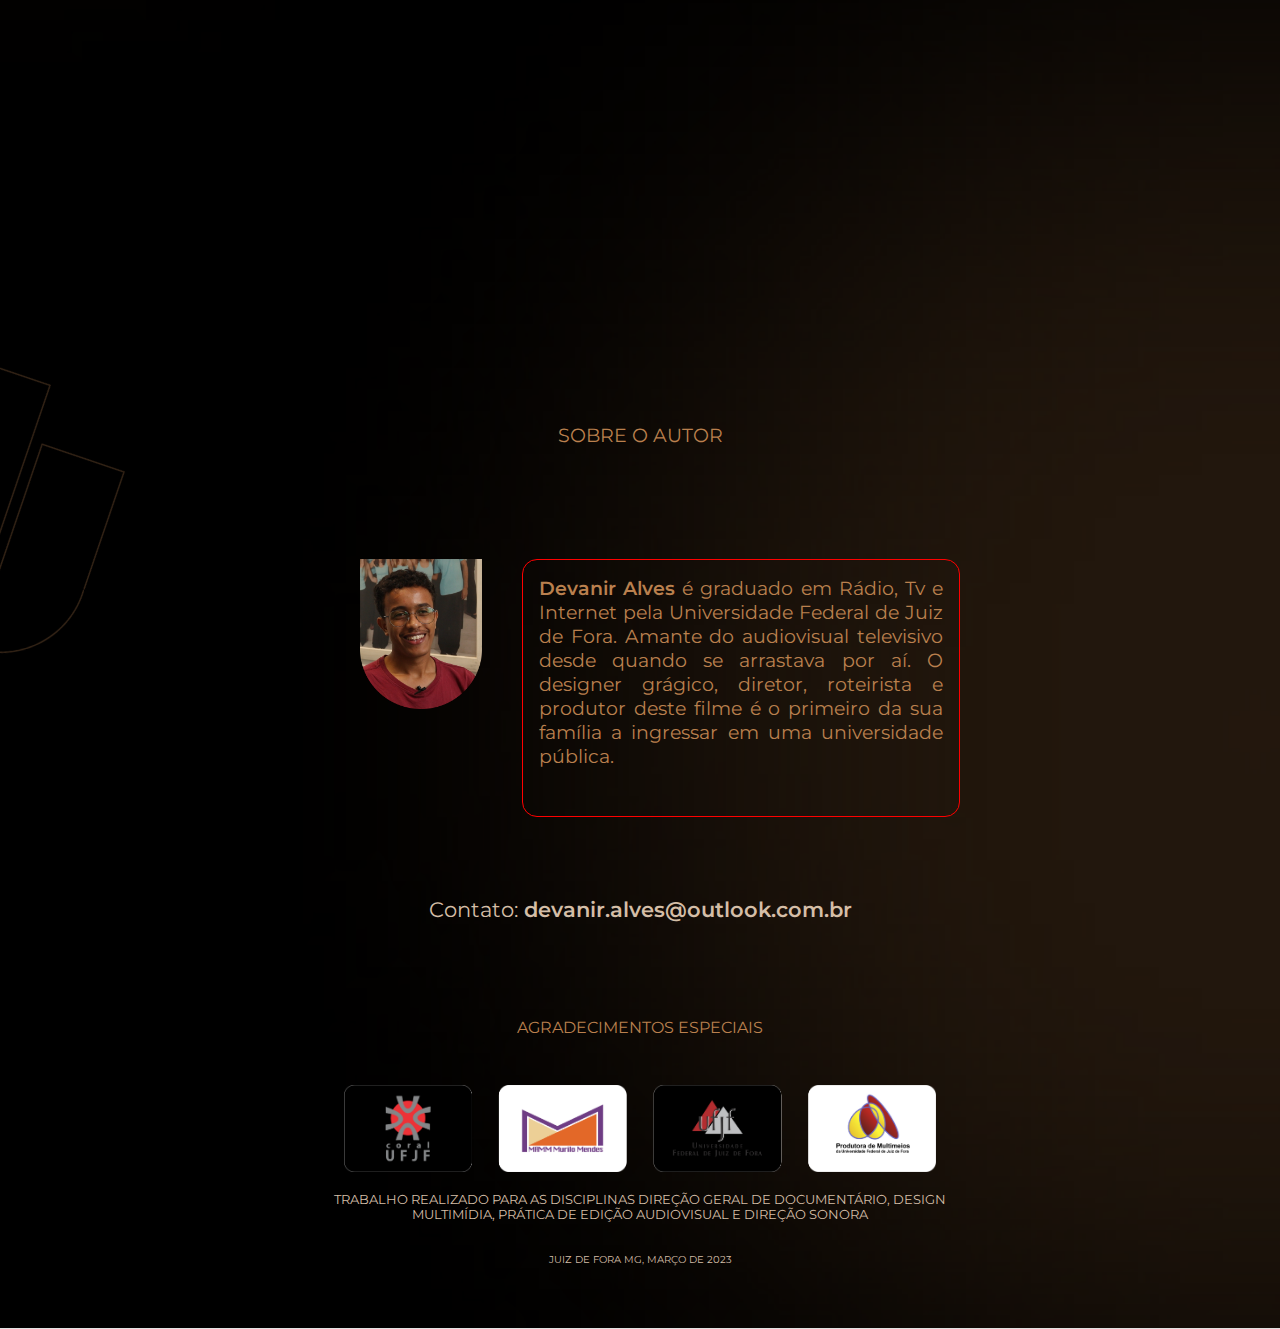
==== commit 1d592aa4: "feat: new responsive features add and a new background" ====
--- a/index.html
+++ b/index.html
@@ -26,13 +26,25 @@
         <h3>um filme documental de <span>Devanir Alves</span></h3>
     </section>
 
+    <div class="background-img" id="sinopse-shield">
+        <img src="/images/duplo-escudo.png">
+    </div>
+
+    <div class="background-img" id="video-shield">
+        <img src="/images/escudo-cortado-right.png">
+    </div>
+
+    <div class="background-img" id="author-shield">
+        <img src="/images/escudo-cortado.png">
+    </div>
+
+    <!-- <div class="background-img" id="footer-shield">
+        <img src="/images/duplo-escudo.png">
+    </div> -->
+
     <section id="sinopse">
 
         <h2>Sinopse</h2>
-
-        <div class="background-img" id="sinopse-shield">
-            <img src="/images/duplo-escudo.png">
-        </div>
 
         <p>
             A universidade Federal de Juiz de Fora completa dez anos de existência e está em festa. Estudantes, professores e servidores colocam a instituição em suas lentes, contando suas perspectivas, experiências e anseios. Nesse caminho institucional uma minoria clama por pertencimento.
@@ -46,8 +58,7 @@
         <h2>Sobre o Autor</h2>
         <div id="author-container">
             <div id="author-img-container">
-                <img src="images/foto-devanir.png" alt="imagem do autor do documentário.">
-                <img id="img-shield" src="images/escudo.png" alt="escudo do autor">
+                <img src="images/foto-devanir.png" alt="fotografia do autor do documentário.">
             </div>
             <div id="author-resume">
                 <p><span>Devanir Alves</span> é graduado em Rádio, Tv e Internet pela Universidade Federal de Juiz de Fora. Amante do audiovisual televisivo desde quando se arrastava por aí. O designer grágico, diretor, roteirista e produtor deste filme é o primeiro da sua família a ingressar em uma universidade pública.</p>
--- a/css/style.css
+++ b/css/style.css
@@ -6,7 +6,10 @@
 }
 
 body {
-  background-color: #000;
+  background-image: url(../images/background.png);
+  background-size: cover;
+  background-position: center;
+  background-repeat: no-repeat;
   color: #FFF;
 }
 
@@ -58,6 +61,10 @@
   }
   header nav a {
     margin: 0 1rem;
+    font-size: 0.8rem;
+  }
+  header nav a:hover {
+    color: #BA804E;
   }
 }
 
@@ -136,9 +143,6 @@
   text-align: center;
   color: #BA804E;
 }
-#sinopse #sinopse-shield {
-  display: none;
-}
 #sinopse h2 {
   text-transform: uppercase;
   font-weight: 400;
@@ -149,7 +153,7 @@
   font-size: 0.8rem;
 }
 #sinopse #video-container {
-  margin-top: 3rem;
+  margin-top: 8rem;
 }
 #sinopse #video-container iframe {
   width: 100%;
@@ -168,11 +172,12 @@
     font-size: 1.5rem;
   }
   #sinopse p {
+    margin: 0 15rem;
     font-size: 1.3rem;
   }
   #sinopse #video-container iframe {
     width: 70%;
-    height: 25rem;
+    height: 30rem;
   }
 }
 
@@ -221,28 +226,33 @@
 }
 @media screen and (min-width: 1024px) {
   #author h2 {
-    font-size: 1.5rem;
+    font-size: 1.2rem;
+    margin: 7rem 0;
   }
   #author #author-container {
-    margin: 2rem 0;
+    margin: 2rem 10rem;
     display: flex;
-    justify-content: space-evenly;
   }
   #author #author-container #author-img-container {
     flex: 1;
   }
   #author #author-container #author-img-container img {
     margin: 0;
-    width: 100%;
+    width: 60%;
   }
   #author #author-container #author-resume {
-    flex: 3;
+    border: 1px red solid;
+    border-radius: 15px;
+    text-align: justify;
+    height: fit-content;
+    flex: 2;
     padding: 1rem;
   }
   #author #author-container #author-resume p {
     font-size: 1.2rem;
   }
   #author #author-contact p {
+    margin-top: 5rem;
     font-size: 1.3rem;
   }
 }
@@ -454,6 +464,63 @@
   transition: opacity 0.3s ease;
 }
 
+.background-img img {
+  display: none;
+}
+@media screen and (min-width: 1024px) {
+  .background-img img {
+    display: flex;
+    position: relative;
+    z-index: -1;
+    opacity: 0.5;
+    overflow-x: hidden;
+  }
+}
+
+@media screen and (min-width: 1024px) {
+  #sinopse-shield img {
+    top: 15rem;
+    left: -8rem;
+    margin-bottom: -10rem;
+    width: 22rem;
+  }
+}
+
+@media screen and (min-width: 1024px) {
+  #video-shield img {
+    float: right;
+    top: 35rem;
+    right: 0;
+    margin-bottom: -10rem;
+    width: 10rem;
+    opacity: 0.6;
+  }
+}
+
+@media screen and (min-width: 1024px) {
+  #author-shield img {
+    top: 80rem;
+    left: -5rem;
+    margin-bottom: -10rem;
+    width: 13rem;
+    opacity: 0.8;
+    transform: rotate(-10deg);
+    overflow-x: hidden;
+  }
+}
+
+@media screen and (min-width: 1024px) {
+  #footer-shield img {
+    bottom: 0;
+    right: 0;
+    margin-bottom: -10rem;
+    width: 22rem;
+    max-width: 100%;
+    max-height: 100%;
+    overflow: hidden;
+  }
+}
+
 footer {
   margin: 4rem 3rem;
   text-align: center;
@@ -495,18 +562,18 @@
 @media screen and (min-width: 1024px) {
   footer h2 {
     margin-bottom: 3rem;
-    font-size: 1.5rem;
+    font-size: 1rem;
   }
   footer img {
-    width: 70%;
+    width: 50%;
   }
   footer h3 {
-    padding: 0 10rem;
+    padding: 0 15rem;
     margin-bottom: 2rem;
-    font-size: 1rem;
+    font-size: 0.8rem;
   }
   footer h4 {
-    font-size: 0.8rem;
+    font-size: 0.6rem;
   }
 }
 
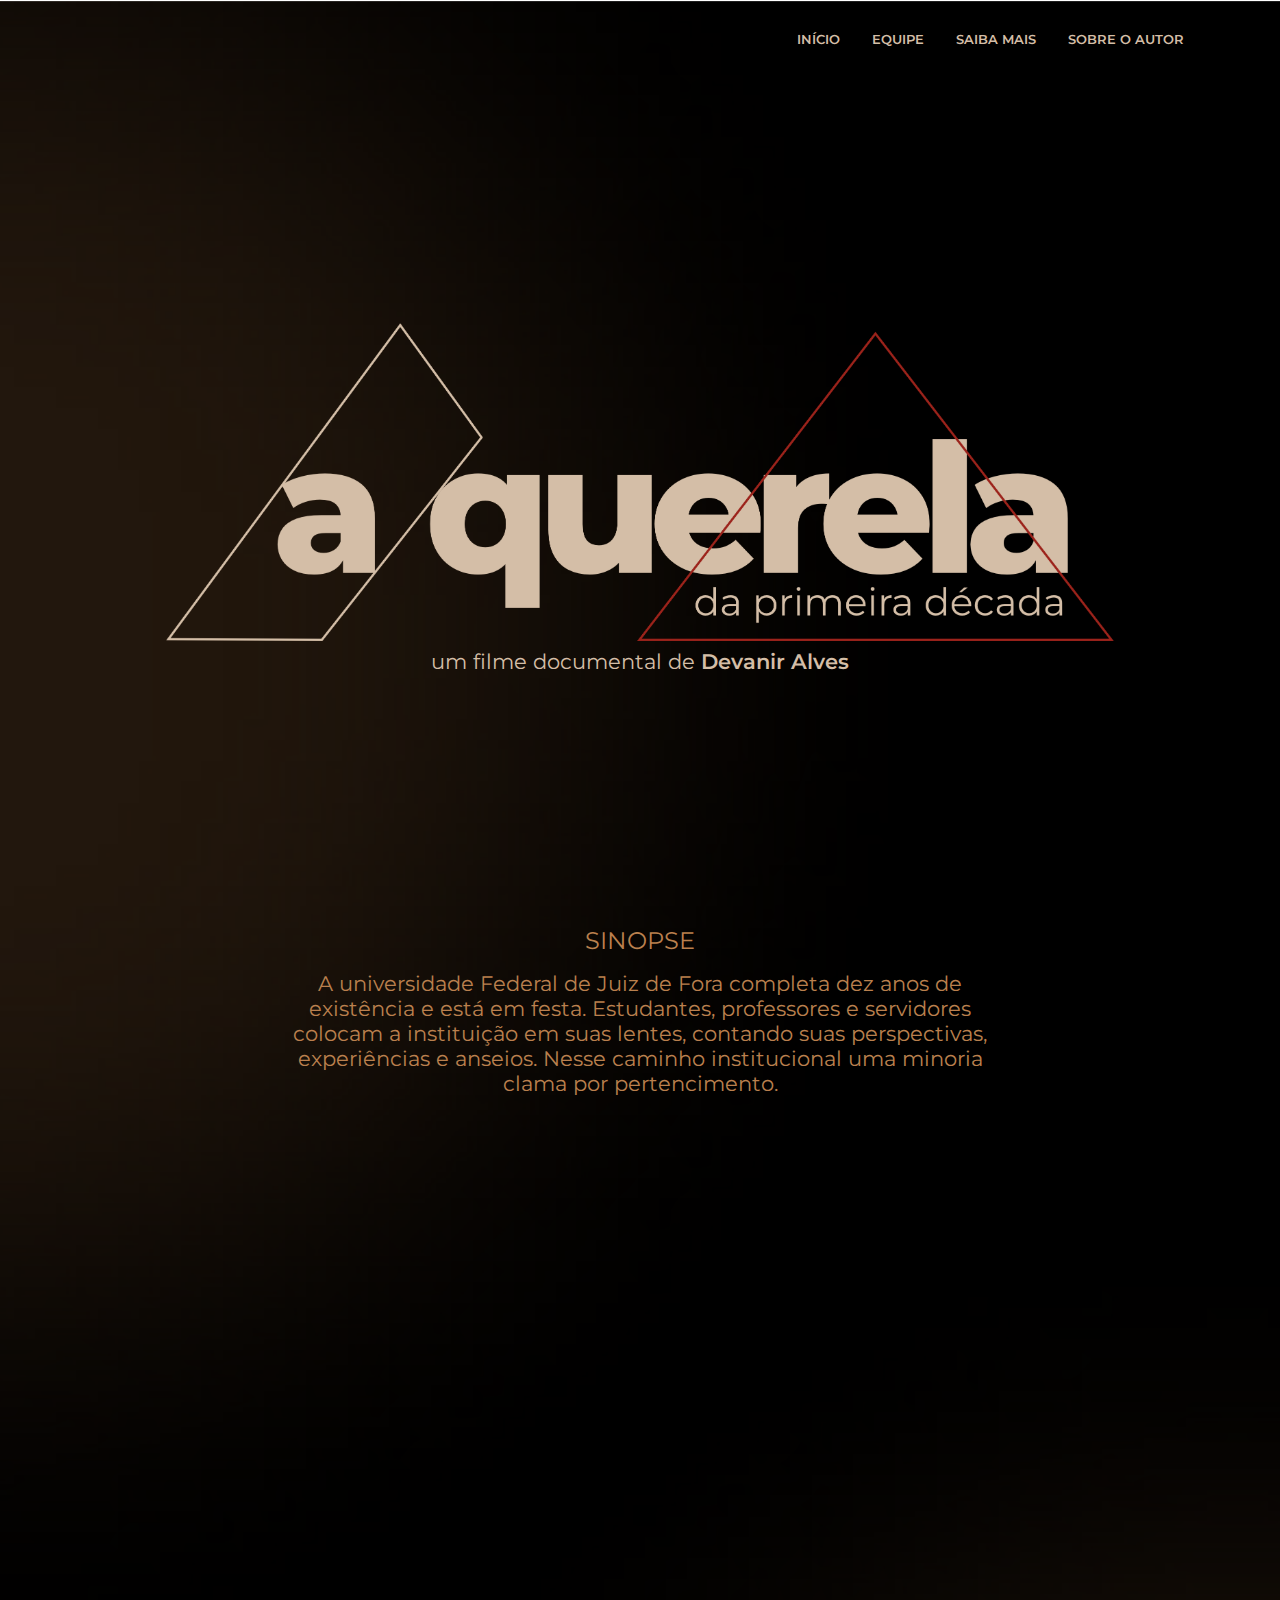
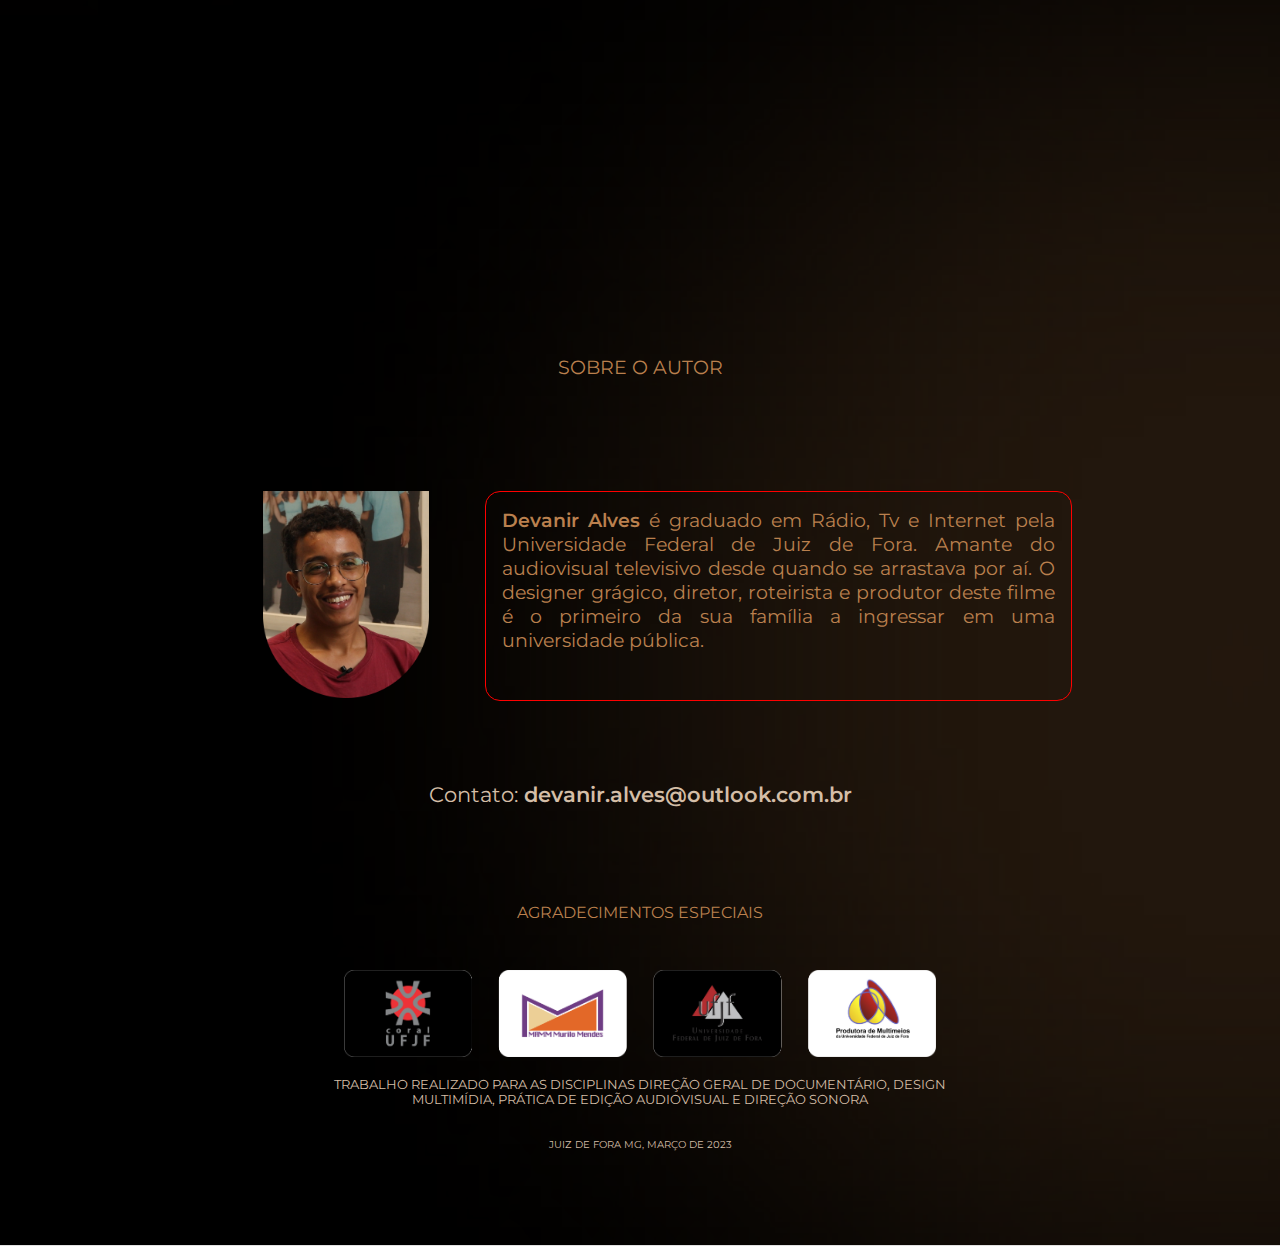
==== commit 5a9d1e3f: "fix: a few responsivity issues" ====
--- a/index.html
+++ b/index.html
@@ -20,27 +20,11 @@
     </header>
 
     <section id="landing">
-        <div id="logo">
+
         <img src="images/logo.png" alt="documentário a querela">
-        </div>
+
         <h3>um filme documental de <span>Devanir Alves</span></h3>
     </section>
-
-    <div class="background-img" id="sinopse-shield">
-        <img src="/images/duplo-escudo.png">
-    </div>
-
-    <div class="background-img" id="video-shield">
-        <img src="/images/escudo-cortado-right.png">
-    </div>
-
-    <div class="background-img" id="author-shield">
-        <img src="/images/escudo-cortado.png">
-    </div>
-
-    <!-- <div class="background-img" id="footer-shield">
-        <img src="/images/duplo-escudo.png">
-    </div> -->
 
     <section id="sinopse">
 
--- a/css/style.css
+++ b/css/style.css
@@ -17,12 +17,6 @@
   margin: 0 3rem;
   padding-top: 15vh;
 }
-@media screen and (min-width: 1024px) {
-  section {
-    margin: 0 10rem;
-  }
-}
-
 header {
   margin: 2rem 1rem 0rem 1rem;
   padding: 0 1.1rem 0.5rem;
@@ -113,10 +107,21 @@
   margin-top: 1rem;
   display: flex;
   flex-direction: column;
-  align-content: start;
+  align-items: center;
+  justify-content: center;
+}
+@media screen and (min-width: 1024px) {
+  #landing {
+    height: 80vh;
+  }
 }
 #landing img {
   width: 100%;
+}
+@media screen and (min-width: 1024px) {
+  #landing img {
+    width: 80%;
+  }
 }
 #landing h3 {
   margin-top: 0.5rem;
@@ -488,8 +493,7 @@
 
 @media screen and (min-width: 1024px) {
   #video-shield img {
-    float: right;
-    top: 35rem;
+    position: absolute;
     right: 0;
     margin-bottom: -10rem;
     width: 10rem;
@@ -511,13 +515,11 @@
 
 @media screen and (min-width: 1024px) {
   #footer-shield img {
+    position: absolute;
     bottom: 0;
     right: 0;
-    margin-bottom: -10rem;
-    width: 22rem;
-    max-width: 100%;
-    max-height: 100%;
-    overflow: hidden;
+    margin: 0;
+    width: 15rem;
   }
 }
 
@@ -574,6 +576,7 @@
   }
   footer h4 {
     font-size: 0.6rem;
+    padding-bottom: 2rem;
   }
 }
 
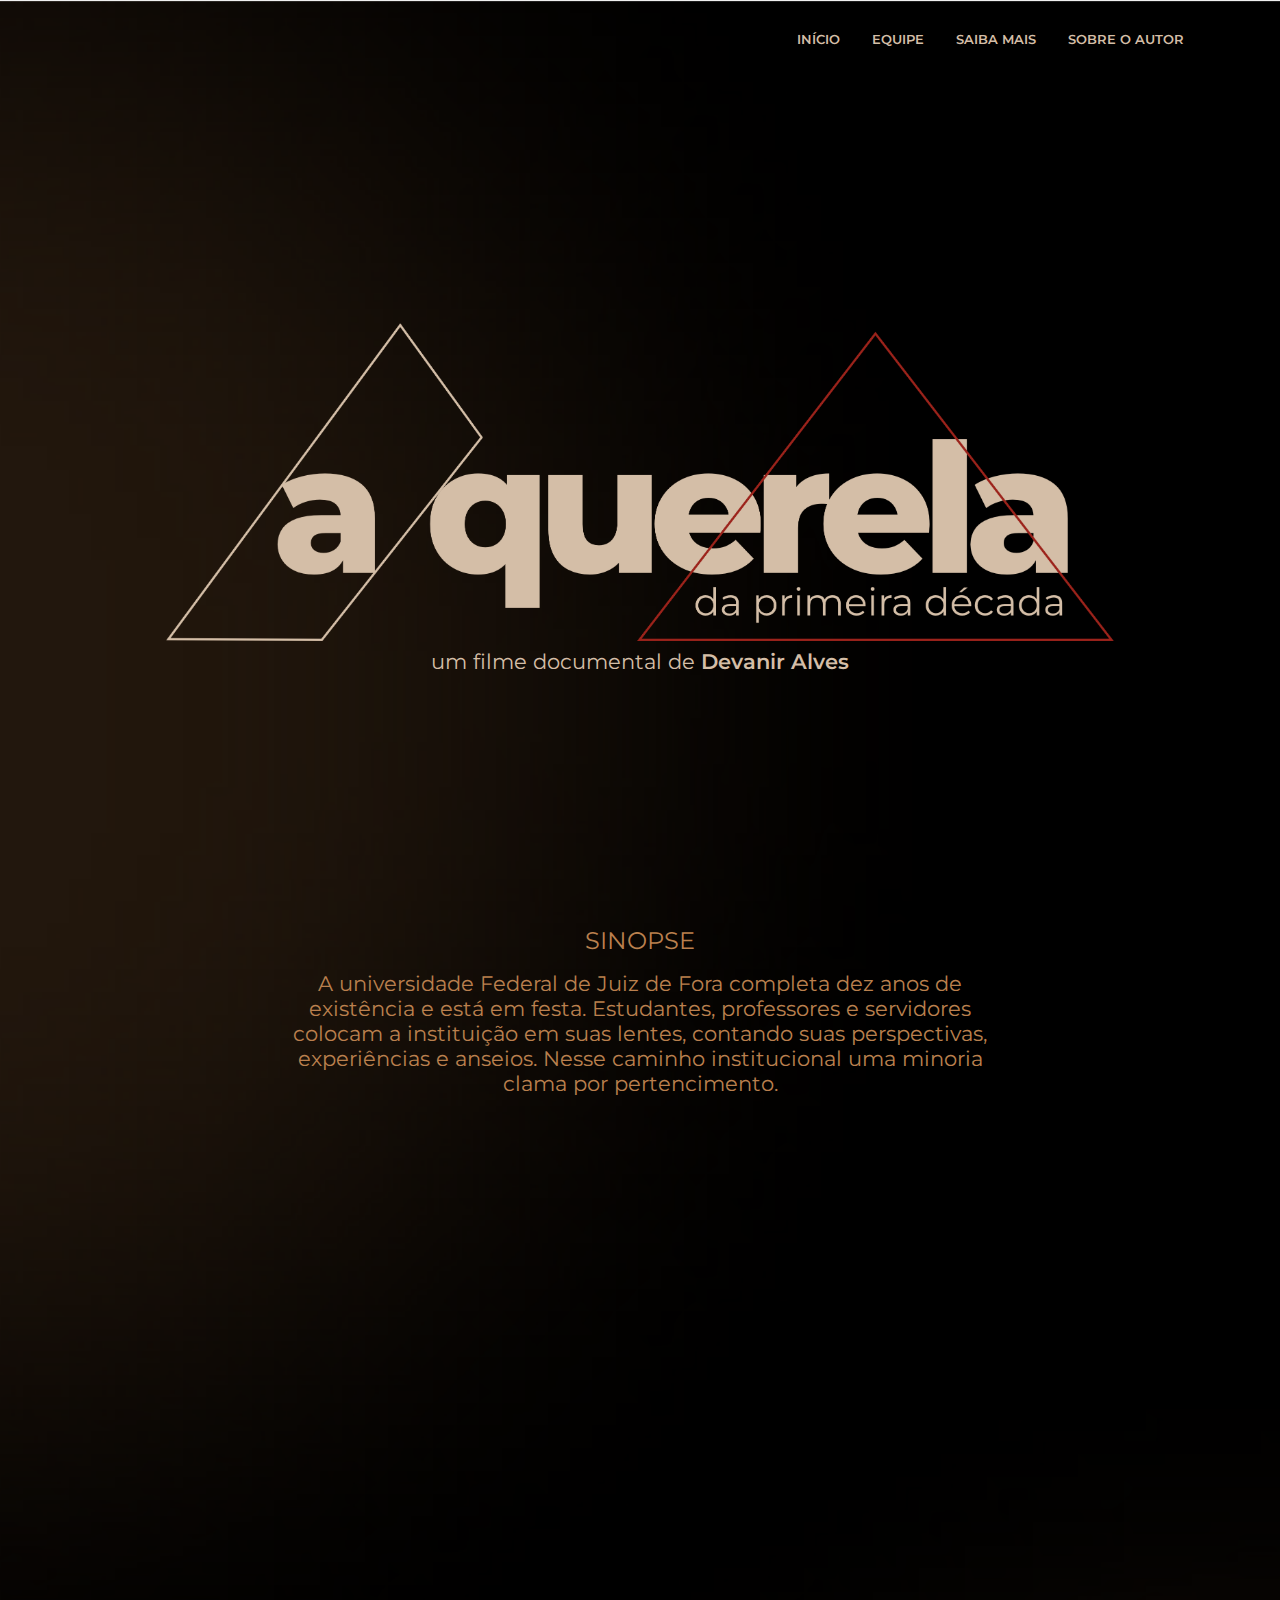
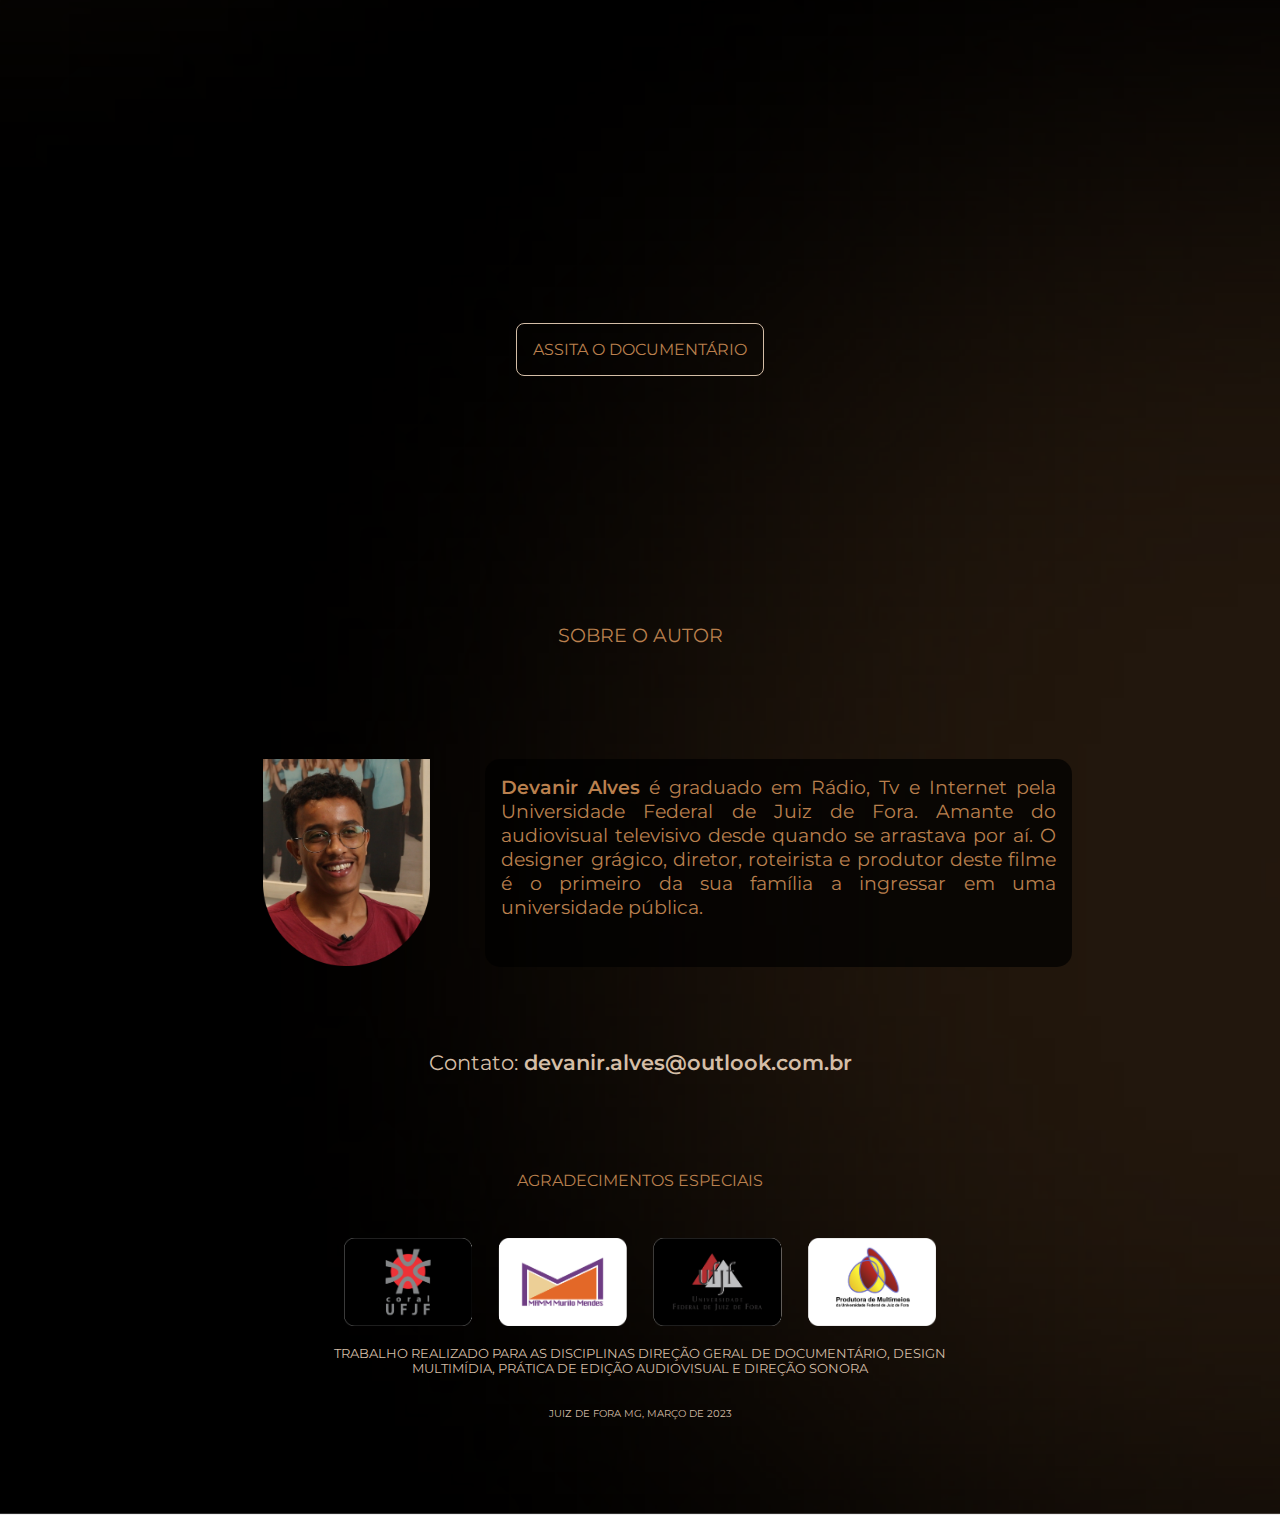
==== commit 85abcabb: "feat: new video player to watch de documentary" ====
--- a/index.html
+++ b/index.html
@@ -34,8 +34,13 @@
             A universidade Federal de Juiz de Fora completa dez anos de existência e está em festa. Estudantes, professores e servidores colocam a instituição em suas lentes, contando suas perspectivas, experiências e anseios. Nesse caminho institucional uma minoria clama por pertencimento.
         </p>
         <div id="video-container">
-            <iframe src="https://www.youtube.com/embed/4o6_DykJuvA?si=4KSuhz7Y2lfkAO5K" title="YouTube video player" frameborder="0" allow="accelerometer; autoplay; clipboard-write; encrypted-media; gyroscope; picture-in-picture; web-share" referrerpolicy="strict-origin-when-cross-origin" allowfullscreen></iframe>
+            <iframe width="560" height="315" src="https://www.youtube.com/embed/S-qFwxephBE?si=q8kRTuibsXF81sZc" title="YouTube video player" frameborder="0" allow="accelerometer; autoplay; clipboard-write; encrypted-media; gyroscope; picture-in-picture; web-share" referrerpolicy="strict-origin-when-cross-origin" allowfullscreen></iframe>
         </div>
+    </section>
+
+    <section id="doc-watch">
+        <button>Assita o Documentário</button>
+        <iframe width="560" height="315" src="https://www.youtube.com/embed/GoqhKZw6Z9I?si=HrsufUuA4xSaYFlr" title="YouTube video player" frameborder="0" allow="accelerometer; autoplay; clipboard-write; encrypted-media; gyroscope; picture-in-picture; web-share" referrerpolicy="strict-origin-when-cross-origin" allowfullscreen></iframe>
     </section>
 
     <section id="author">
@@ -60,5 +65,6 @@
         <h4>juiz de fora mg, março de 2023</h4>
     </footer>
 
+    <script src="./scripts/video-section.js"></script>
 </body>
 </html>--- a/css/style.css
+++ b/css/style.css
@@ -68,7 +68,7 @@
   align-items: center;
 }
 #area-logo img {
-  width: 100%;
+  width: 70%;
 }
 #area-logo h3 {
   margin-top: 0.5rem;
@@ -96,10 +96,12 @@
     font-size: 1rem;
   }
   #area-logo h4 {
-    font-size: 1rem;
+    font-size: 1.2rem;
+    margin-bottom: 3rem;
   }
   #area-logo p {
-    font-size: 1rem;
+    font-size: 1.2rem;
+    margin-bottom: 3rem;
   }
 }
 
@@ -147,6 +149,7 @@
 #sinopse {
   text-align: center;
   color: #BA804E;
+  margin-bottom: 5rem;
 }
 #sinopse h2 {
   text-transform: uppercase;
@@ -186,6 +189,78 @@
   }
 }
 
+#doc-watch {
+  text-align: center;
+  margin: 0;
+  transition: all 0.3s ease-in-out;
+}
+#doc-watch button {
+  display: inline-block;
+  margin: auto;
+  font-family: inherit;
+  background: none;
+  color: #BA804E;
+  font-size: 1rem;
+  text-transform: uppercase;
+  border: 1px solid #D4BEA7;
+  border-radius: 0.5rem;
+  padding: 1rem;
+  cursor: pointer;
+  transition: background 0.3s ease, color 0.3s ease;
+}
+#doc-watch button:hover {
+  background: #BA804E;
+  color: #D4BEA7;
+  font-weight: 600;
+}
+#doc-watch iframe {
+  display: none;
+  width: 100%;
+  height: 100%;
+  border: none;
+}
+#doc-watch.fullscreen {
+  display: flex;
+  justify-content: center;
+  align-items: center;
+  flex-direction: column;
+  position: fixed;
+  top: 0;
+  left: 0;
+  width: 100vw;
+  height: 100vh;
+  background: rgba(0, 0, 0, 0.9);
+  z-index: 1000;
+  transition: all 0.3s ease-in-out;
+}
+#doc-watch.fullscreen button {
+  display: none;
+}
+#doc-watch.fullscreen iframe {
+  display: block;
+  width: 80vw;
+  height: 70vh;
+  max-width: 56.3rem;
+  max-height: 31.3rem;
+  margin: auto;
+  transition: all 0.3s ease-in-out;
+}
+#doc-watch .close-btn {
+  position: fixed;
+  top: 1rem;
+  right: 1rem;
+  background: none;
+  color: #D4BEA7;
+  border: none;
+  font-size: 1.5rem;
+  padding: 0.5rem;
+  cursor: pointer;
+}
+#doc-watch .close-btn:hover {
+  background: none;
+  color: #BA804E;
+}
+
 #author {
   text-align: center;
   color: #BA804E;
@@ -246,7 +321,7 @@
     width: 60%;
   }
   #author #author-container #author-resume {
-    border: 1px red solid;
+    background: rgba(0, 0, 0, 0.7);
     border-radius: 15px;
     text-align: justify;
     height: fit-content;
